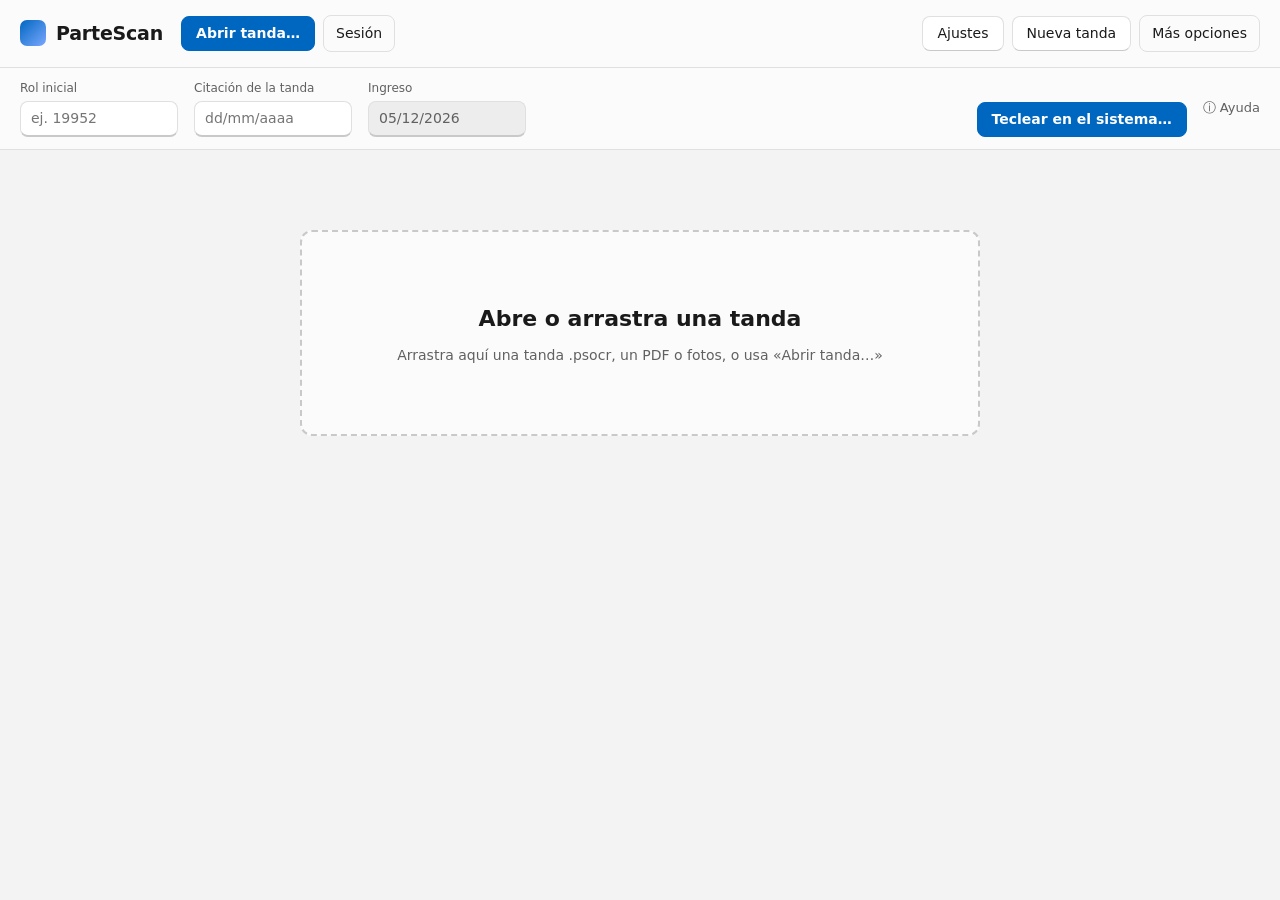
==== parte_scan/web/index.html @ 8e343483 "Prepara 5.1.15 con memoria de calles y Captura 1.1.5" ====
<!doctype html>
<html lang="es"><head><meta charset="utf-8"><meta name="viewport" content="width=device-width,initial-scale=1">
<title>ParteScan</title>
<link rel="icon" type="image/svg+xml" href="/brand/partescan.svg">
<link rel="alternate icon" href="/favicon.ico">
<style>
:root{color-scheme:light dark;--bg:#f3f3f3;--bg2:#eaeef5;--card:#fbfbfb;--card2:#fff;--ink:#1a1a1a;--mut:#616161;--line:#e0e0e0;--line2:#c9c9c9;--ac:#0067c0;--acx:#005aa8;--acon:#fff;--ok:#0f7b0f;--okb:#dff6dd;--ck:#9d5d00;--ckb:#fff4ce;--bl:#616161;--blb:#ededed;--done:#e7f5e8;--rj:#c42b1c;--rjb:#fde7e9;--sh:0 1px 2px rgba(0,0,0,.06),0 2px 8px rgba(0,0,0,.05);--r:8px;--f:"Segoe UI Variable Text","Segoe UI",system-ui,-apple-system,Roboto,Arial,sans-serif}
@media(prefers-color-scheme:dark){:root{--bg:#202020;--bg2:#1b2430;--card:#2b2b2b;--card2:#323232;--ink:#f3f3f3;--mut:#a8a8a8;--line:#3d3d3d;--line2:#555;--ac:#60cdff;--acx:#4cc2f5;--acon:#04293d;--ok:#6ccb5f;--okb:#1f3a1f;--ck:#fce100;--ckb:#433519;--blb:#383838;--done:#1d3322;--rj:#ff99a4;--rjb:#442726;--sh:0 1px 2px rgba(0,0,0,.4),0 2px 10px rgba(0,0,0,.3)}}
*{box-sizing:border-box}
body{margin:0;background:linear-gradient(180deg,var(--bg2) 0,var(--bg) 280px) fixed,var(--bg);color:var(--ink);font:14px/1.45 var(--f);-webkit-font-smoothing:antialiased}
header .grp{display:flex;gap:6px;align-items:center;padding-left:12px;border-left:1px solid var(--line)}header .grp button{padding:6px 10px;font-size:13px}header .note{white-space:nowrap}
@media(max-width:1500px){#juz{display:none}header{gap:8px!important}}
header{display:flex;gap:12px;align-items:center;flex-wrap:wrap;padding:10px 20px;background:color-mix(in srgb,var(--card) 82%,transparent);backdrop-filter:blur(18px) saturate(1.4);border-bottom:1px solid var(--line);position:sticky;top:0;z-index:5}
h1{font-size:18px;font-weight:600;letter-spacing:-.2px;margin:0 10px 0 0;display:flex;align-items:center;gap:10px}
h1::before{content:"";width:26px;height:26px;border-radius:7px;background:linear-gradient(135deg,var(--ac),#7aa7ff);box-shadow:inset 0 0 0 5px color-mix(in srgb,var(--acon) 0%,transparent);-webkit-mask:none}
button{font:inherit;border:1px solid var(--line);border-bottom-color:var(--line2);background:var(--card2);color:var(--ink);border-radius:var(--r);padding:6px 14px;min-height:32px;cursor:pointer;transition:background .12s,transform .05s,box-shadow .12s}
button:hover{background:color-mix(in srgb,var(--card2) 88%,var(--ink) 12%)}
button:active{transform:scale(.98)}
button:focus-visible,.val:focus-visible,.lote input:focus-visible,.chip:focus-visible{outline:2px solid var(--ac);outline-offset:2px}
button.p{background:var(--ac);color:var(--acon);border-color:var(--ac);font-weight:600}
button.p:hover{background:var(--acx);border-color:var(--acx)}
button:disabled{opacity:.5;cursor:default}
.lote{display:flex;gap:14px;flex-wrap:wrap;align-items:end;margin:14px 20px 4px;padding:14px 16px;background:var(--card);border:1px solid var(--line);border-radius:12px;box-shadow:var(--sh)}
.lote label{display:flex;flex-direction:column;font-size:12px;color:var(--mut);gap:4px}
.lote input,.val{font:inherit;font-size:15px;padding:6px 10px;border:1px solid var(--line);border-bottom:2px solid var(--line2);border-radius:var(--r);background:var(--card2);color:var(--ink);width:150px;transition:border-color .12s}
.lote input:focus,.val:focus{outline:none;border-bottom-color:var(--ac)}
.lote input[readonly]{background:var(--blb);color:var(--mut)}
#drop{margin:14px 20px;border:2px dashed var(--line2);border-radius:12px;padding:26px;text-align:center;color:var(--mut);background:color-mix(in srgb,var(--card) 60%,transparent);transition:.15s}
#drop.on{border-color:var(--ac);background:var(--okb);color:var(--ink)}
#tira{display:flex;gap:6px;flex-wrap:wrap;padding:0 20px 10px}
.chip{border:1px solid var(--line);border-radius:999px;padding:3px 12px;font-size:13px;cursor:pointer;background:var(--card2);transition:.12s}
.chip:hover{border-color:var(--line2);transform:translateY(-1px);box-shadow:var(--sh)}
.chip.v{background:var(--okb);color:var(--ok);border-color:transparent}.chip.a{background:var(--ckb);color:var(--ck);border-color:transparent}.chip.r{background:var(--rjb);color:var(--rj);border-color:transparent}
.leyenda{padding:0 20px 8px;font-size:12px;color:var(--mut)}
.chip.sel{border-color:var(--ac);outline:2px solid var(--ac);outline-offset:0}.chip.fin{background:var(--done);color:var(--ok)}
main{display:grid;grid-template-columns:minmax(300px,42%) 1fr;gap:16px;padding:0 20px 40px;align-items:start}
@media(max-width:900px){main{grid-template-columns:1fr}}
#imgbox{position:sticky;top:64px;background:var(--card);border:1px solid var(--line);border-radius:12px;padding:10px;max-height:calc(100vh - 80px);overflow:auto;box-shadow:var(--sh)}
#imgbox img{width:100%;display:block;border-radius:6px;cursor:zoom-in}#imgbox img.z{width:170%;cursor:zoom-out}
.sec{background:var(--card);border:1px solid var(--line);border-radius:12px;padding:12px 14px;margin-bottom:14px;box-shadow:var(--sh)}
.sec h3{margin:0 0 8px;font-size:15px;font-weight:600}
.row{display:grid;grid-template-columns:150px 1fr auto;gap:10px;align-items:start;padding:7px 6px;border-radius:var(--r);transition:background .12s}
.row.act{background:var(--ckb)}.row.done{background:var(--done)}
.lab{font-size:13px;color:var(--mut);padding-top:8px}
.val{width:100%}
select.val{padding:6px 8px}
.selector-revision{margin-top:8px}
.row.big .val{font-size:20px;font-weight:600}
.meta{display:flex;gap:6px;flex-wrap:wrap;margin-top:4px;font-size:12px;align-items:center}
.tag{border-radius:999px;padding:1px 9px;font-size:12px;font-weight:600}.t-ok{background:var(--okb);color:var(--ok)}.t-check{background:var(--ckb);color:var(--ck)}.t-blank{background:var(--blb);color:var(--bl)}
.note{color:var(--mut)}
.avisos{background:var(--ckb);color:var(--ck);border-radius:var(--r);padding:10px 14px;margin-bottom:14px;font-size:14px;border-left:4px solid var(--ck)}
.nav{display:flex;gap:8px;flex-wrap:wrap;margin:6px 0 14px}
#toast{position:fixed;bottom:22px;left:50%;transform:translateX(-50%);background:#202020;color:#fff;padding:9px 18px;border-radius:999px;opacity:0;transition:.2s;pointer-events:none;box-shadow:0 6px 24px rgba(0,0,0,.35)}#toast.show{opacity:.95}
small{color:var(--mut)}
.tabs{display:flex;gap:4px;margin-bottom:8px;padding:3px;background:var(--blb);border-radius:10px;width:max-content}.tabs button{border:0;background:transparent;min-height:28px}.tabs button.on{background:var(--card2);color:var(--ink);box-shadow:var(--sh);font-weight:600}
#hoja{margin:14px 20px 40px;background:var(--card);border:1px solid var(--line);border-radius:12px;padding:14px;box-shadow:var(--sh);overflow:auto}
#hoja table{border-collapse:collapse;width:100%;font-size:14px}#hoja th,#hoja td{border:1px solid var(--line);padding:6px 9px;text-align:left}
#hoja th{background:var(--blb)}
dialog{border:1px solid var(--line);border-radius:14px;background:var(--card);color:var(--ink);box-shadow:0 20px 60px rgba(0,0,0,.35);width:min(900px,95vw);max-height:92vh;padding:0}
dialog::backdrop{background:rgba(0,0,0,.45);backdrop-filter:blur(2px)}
.dh{display:flex;align-items:center;justify-content:space-between;padding:14px 20px;border-bottom:1px solid var(--line)}.dh h2{margin:0;font-size:17px}
.db{padding:6px 20px 12px;overflow:auto;max-height:calc(92vh - 130px)}.df{display:flex;gap:8px;justify-content:flex-end;padding:12px 20px;border-top:1px solid var(--line)}
.db h3{margin:18px 0 6px;font-size:15px}.db .g{display:grid;grid-template-columns:repeat(auto-fill,minmax(230px,1fr));gap:10px}
.db label{display:flex;flex-direction:column;font-size:12px;color:var(--mut);gap:3px}.db .val,.db select{width:100%}
.db table{border-collapse:collapse;width:100%;font-size:13px}.db td,.db th{border-bottom:1px solid var(--line);padding:5px 6px;text-align:left;vertical-align:middle}
.rowa{display:flex;gap:8px;margin-bottom:6px}.rowa .val{width:auto}
@media print{header,.lote,#drop,#tira,main,#toast,#btnCerrarHoja,#btnImprHoja{display:none!important}#hoja{border:0;margin:0;box-shadow:none}}
#listaImpresion{display:none}
@media print{
  body>*:not(#listaImpresion){display:none!important}
  dialog::backdrop{display:none}
  body{display:block!important;height:auto!important;overflow:visible!important;background:white;color:black}
  #listaImpresion{display:block;font:9pt Arial,sans-serif}
  #listaImpresion table{width:100%;border-collapse:collapse}
  #listaImpresion th,#listaImpresion td{border-bottom:1px solid #ccc;padding:3px 5px;text-align:left;vertical-align:top}
  #listaImpresion tr{break-inside:avoid}
}
/* Las acciones de revisión permanecen accesibles al bajar por el formulario. */
:root{--cabecera:64px;--revision:64px}
header{gap:10px;padding:12px 20px;background:var(--card);backdrop-filter:none}
header h1{flex-shrink:0}
header #juz{max-width:210px;font-size:12px;line-height:1.3}
header #estado{margin-right:auto;font-size:12px}
header button{white-space:nowrap}
.menu{position:relative}
.menu summary{cursor:pointer;padding:7px 12px;border:1px solid var(--line);border-radius:var(--r);list-style:none;white-space:nowrap}
.menu summary::-webkit-details-marker{display:none}
.menu-panel{position:absolute;right:0;top:calc(100% + 8px);min-width:180px;padding:8px;background:var(--card);border:1px solid var(--line);border-radius:10px;box-shadow:var(--sh)}
.menu-panel button{width:100%;text-align:left}
.lote small{flex-basis:100%;max-width:none!important}
#revision{position:sticky;top:var(--cabecera);z-index:4;display:flex;align-items:center;gap:16px;padding:12px 20px;background:var(--card);border-top:1px solid var(--line);border-bottom:1px solid var(--line);margin:0 0 16px;box-shadow:0 3px 8px rgba(0,0,0,.04)}
#revision[hidden]{display:none}
#revision .tabs{margin:0;flex-shrink:0}
#tira{padding:3px;flex:1;min-width:0;flex-wrap:nowrap;overflow-x:auto;scrollbar-width:thin}
#tira .chip{flex-shrink:0;white-space:nowrap;padding:6px 12px}
#imgbox{top:calc(var(--cabecera) + var(--revision) + 12px);max-height:calc(100vh - var(--cabecera) - var(--revision) - 24px)}
@media(max-width:900px){
  #revision{gap:8px;padding:8px 12px}
  header{padding:10px 12px}
  header .grp{border:0;padding:0}
  #imgbox{position:relative;top:auto;max-height:55vh}
}
@media print{#revision{display:none!important}}
/* Espacio de revisión con paneles independientes. */
:root{--workspace-top:184px}
body{background:var(--bg);font-family:"Segoe UI",system-ui,sans-serif}
header{height:68px;flex-wrap:nowrap;z-index:10}
header h1{font-size:19px}
header #juz{font-size:12px;max-width:230px}
.menu-panel{z-index:12;display:flex;flex-direction:column;gap:4px}
.menu-panel button{border:0;background:transparent}
.menu:not([open]) .menu-panel{display:none}
.lote{margin:0;padding:12px 20px;border-radius:0;border-width:0 0 1px;box-shadow:none;gap:16px;align-items:end}
.lote input{width:158px;font-size:14px}
.lote #btnTec{margin-left:auto}
.ayuda{position:relative;align-self:center;color:var(--mut);font-size:13px}
.ayuda summary{cursor:pointer;list-style:none}
.ayuda p{position:absolute;right:0;width:280px;padding:14px;background:var(--card);border:1px solid var(--line);border-radius:8px;box-shadow:var(--sh);z-index:11}
#drop{margin:80px auto;max-width:680px;padding:65px 40px;line-height:2;background:var(--card)}
#drop strong{font-size:22px;font-weight:600;color:var(--ink)}
#drop[hidden],#main[hidden],#img[hidden],#leyenda[hidden]{display:none}
.leyenda{font-size:11px;padding:8px 20px;background:var(--card)}
main{display:grid;grid-template-columns:190px minmax(280px,.95fr) minmax(430px,1.2fr);gap:16px;padding:16px;height:calc(100vh - var(--workspace-top));min-height:360px;align-items:stretch}
#revision{display:flex;flex-direction:column;position:static;padding:12px 8px;margin:0;box-shadow:none;border:1px solid var(--line);border-radius:8px;min-height:0;gap:8px}
#revision h2{font-size:14px;font-weight:600;margin:0;padding:4px 8px}
#tira{flex:1;display:flex;flex-direction:column;gap:6px;overflow:auto;padding:4px;min-height:0}
#tira .chip{border-radius:6px;white-space:normal;padding:10px;font-size:12px;text-align:left;display:block}
#documento{display:flex;flex-direction:column;background:var(--card);border:1px solid var(--line);border-radius:8px;min-height:0;min-width:0;overflow:hidden}
#visorBar{display:flex;align-items:center;justify-content:space-between;gap:8px;padding:8px;border-bottom:1px solid var(--line);flex-wrap:wrap}
.tabs{margin:0}
.visorAcciones{display:flex;gap:4px}
.visorAcciones button{padding:5px 8px;font-size:12px}
#imgbox{position:static;flex:1;border:0;border-radius:0;box-shadow:none;max-height:none;min-height:0;padding:16px;overflow:auto;background:var(--bg2)}
#imgbox img{transform-origin:center center;border-radius:2px;box-shadow:var(--sh)}
#form{min-width:0;overflow:auto;padding:0 8px 20px 0}
.sec{border-radius:8px;box-shadow:none;padding:14px}
.row{grid-template-columns:125px minmax(0,1fr) auto;gap:8px}
.row button{font-size:12px;padding:5px 8px}
.lab{font-size:12px}
.val{font-size:14px}
#toast{z-index:30}
@media(max-width:1200px){
 header #juz{display:none}
 main{grid-template-columns:150px minmax(240px,.85fr) minmax(370px,1.2fr);gap:10px;padding:10px}
 .row{grid-template-columns:105px minmax(0,1fr) auto}
}
@media(max-width:1000px){
 header{height:auto;flex-wrap:wrap}
 main{height:auto;grid-template-columns:140px minmax(0,1fr)}
 #documento{height:60vh}
 #form{grid-column:2;overflow:visible}
 #revision{grid-row:1 / span 2;max-height:80vh;position:sticky;top:var(--cabecera)}
 .lote{flex-wrap:wrap}
}

#tira{align-items:stretch;width:100%}#tira .chip{box-sizing:border-box;width:100%}
#compacto,#tecleoCompacto{display:none}
@media screen and (max-width:1000px){
 header{position:static}
 main{display:flex;flex-direction:column;padding-bottom:72px}
 main[hidden]{display:none}
 #compacto{display:grid;gap:8px;background:var(--card);padding:12px;border:1px solid var(--line);border-radius:8px;position:sticky;top:0;z-index:6}
 #compacto .val{width:100%;min-width:0}
 #compacto .controles{display:flex;gap:6px;flex-wrap:wrap}
 #compacto [aria-pressed="true"]{border-color:var(--ac);color:var(--ac)}
 #revision{display:none;position:static;max-height:45vh}
 main.ver-tanda #revision:not([hidden]){display:flex}
 main:not(.ver-documento) #documento,main.ver-documento #form{display:none}
 #documento{height:65vh}
 #visorBar .tabs,#form #ant,#form #sig,.lote #btnTec{display:none}
 #form{padding:0}
 #form .row{grid-template-columns:minmax(0,1fr) auto}
 #form .row>.lab{grid-column:1/-1}
 #tecleoCompacto{display:block;position:fixed;bottom:0;left:0;right:0;z-index:10;padding:8px 12px;background:var(--card);border-top:1px solid var(--line)}
 #tecleoCompacto button{width:100%}
}
.acciones-tanda{display:flex;flex-wrap:wrap;gap:8px;align-items:center}.acciones-tanda .val{flex:1 1 240px;min-width:160px}.acciones-tanda button{min-height:36px}
</style><link rel="stylesheet" href="/fluent.css"></head><body>
<section id="listaImpresion"></section>
<header><h1>ParteScan</h1><span id="juz" class="note" style="margin-left:-4px"></span>
<button id="btnActualizar" hidden>Actualizar ParteScan</button>
<button class="p" id="btnAbrir">Abrir tanda…</button>

<input type="file" id="file" multiple accept=".psocr,.zip,.pdf,.png,.jpg,.jpeg,.bmp,.tif,.tiff" hidden>
<details class="menu"><summary>Sesión</summary><div class="menu-panel"><button id="btnGuardaSes" title="Guarda el lote con tus correcciones y las imágenes, para seguir después sin leer de nuevo los PDF">Guardar sesión</button>
<button id="btnAbreSes" title="Abre un lote guardado antes (.partescan) con todas tus correcciones">Abrir sesión…</button>
<button id="btnContinua" hidden></button></div></details>
<input type="file" id="fileSes" accept=".partescan" hidden>
<span id="estado" class="note"></span>
<button id="btnJuz" title="Listas de infracciones y oficinas, actuarias y datos de tu juzgado">Ajustes</button><button id="btnNueva" title="Borra el lote de la pantalla y deja el programa en blanco para una tanda nueva (no cierra el programa)">Nueva tanda</button><details class="menu"><summary>Más opciones</summary><div class="menu-panel"><button id="btnTecleo">Exportar para tecleo (.json)</button><button id="btnSalir">Cerrar programa</button></div></details></header>
<datalist id="dlInf"></datalist>

<div class="lote">
 <label>Rol inicial<input id="rol" inputmode="numeric" placeholder="ej. 19952"></label>
 <label>Citación de la tanda<input id="cit" placeholder="dd/mm/aaaa"></label>
 <label>Ingreso<input id="hoy" readonly></label>
<button class="p" id="btnTec" title="Teclea los partes en el sistema del Juzgado desde esta misma ventana: si un dato está mal, lo corriges y sigues">Teclear en el sistema…</button>

 <details class="ayuda"><summary aria-label="Ayuda sobre la tanda">ⓘ Ayuda</summary><p>El rol inicial permite prever la asignación. Revisa los datos antes de pulsar «Teclear en el sistema».</p></details>
</div>
<div id="drop"><strong>Abre o arrastra una tanda</strong><br>Arrastra aquí una tanda .psocr, un PDF o fotos, o usa «Abrir tanda…»</div>
<div class="leyenda" id="leyenda" hidden>Atajo: <b>F2</b> copia el siguiente campo. · Colores de cada parte: <b style="color:var(--ok)">verde</b> = todos los datos completos · <b style="color:var(--ck)">amarillo</b> = 1 o 2 campos por revisar · <b style="color:var(--rj)">rojo</b> = 3 o más, revisar con cuidado. Al corregir un campo, se actualiza.</div>
<main id="main" hidden>
  <section id="compacto" aria-label="Navegación compacta">
    <strong id="parteCompacto" aria-live="polite"></strong>
    <div class="controles"><button id="antCompacto">← Anterior</button><button id="sigCompacto">Siguiente →</button><button id="opcionesCompacto" aria-expanded="false" aria-controls="revision">Opciones de tanda</button></div>
    <select id="tandaCompacto" class="val" aria-label="Elegir parte de la tanda"></select>
    <div class="controles" role="group" aria-label="Vista del parte"><button id="datosCompacto" aria-pressed="true">Datos</button><button id="parteFotoCompacto" aria-pressed="false">Parte</button><button id="certFotoCompacto" aria-pressed="false">Certificado</button></div>
  </section>
  <aside id="revision" hidden><h2>Tanda de partes</h2><button id="deshacerTanda" disabled>Deshacer cambio</button>
    <label for="filtroPendientes">Revisar por campo</label>
    <select id="filtroPendientes" class="val"><option value="">Toda la tanda</option></select>
    <button id="siguientePendiente" hidden>Siguiente pendiente</button>
    <button id="resumenCorrecciones">Correcciones locales</button>
    <div id="tira" aria-label="Partes de la tanda"></div>
  </aside>
  <dialog id="dlgCorrecciones"><div class="dh"><h2>Correcciones locales</h2><form method="dialog"><button>Cerrar</button></form></div><div class="db" id="listaCorrecciones"></div></dialog>
  <dialog id="dlgInfracciones"><div class="dh"><h2>Revisar descripción e infracciones</h2><form method="dialog"><button>Cerrar</button></form></div><div class="db" id="lecturaInfracciones"></div></dialog>
  <section id="documento">
    <div id="visorBar">
      <div class="tabs" aria-label="Documento visible"><button id="tabP" class="on">Parte</button><button id="tabC">Certificado</button></div>
      <div class="visorAcciones">
        <button id="girar" title="Girar 90 grados">Girar ↻</button>
        <button id="zoomMenos" aria-label="Reducir zoom">−</button>
        <button id="zoomMas" aria-label="Aumentar zoom">+</button>
        <button id="ajustar">Ajustar</button>
      </div>
    </div>
    <div id="imgbox"><img id="img" alt="Documento escaneado" hidden></div>
  </section>
  <section id="form" aria-label="Datos del parte"></section>
  <div id="tecleoCompacto"><button id="btnTecCompacto" class="p">Teclear en Juzgado</button></div>
</main>
<dialog id="dlgJuz"><div class="dh"><h2>Ajustes de ParteScan</h2><button id="dClose">Cerrar</button></div><div class="db" id="dBody"></div><div class="df"><button id="dGuardar" class="p">Guardar cambios</button></div></dialog>
<dialog id="dlgTec" style="width:min(1150px,96vw)"><div class="dh"><h2>Teclear en el sistema del Juzgado</h2><button id="tCerrar">Cerrar</button></div>
<div class="db"><div id="tAviso" class="avisos" hidden></div><div id="tNoDisp" class="avisos" hidden></div>
<small>Abre en el sistema la pantalla de ingreso («Procesos…»), deja el cursor en Rol y pulsa «Teclear pendientes»; después haz clic en la ventana del sistema. ESC detiene. Si un dato está mal, pulsa «Corregir», arréglalo y vuelve aquí: lo ya ingresado no se pierde. Si comprobaste que un parte ya se guardó, pulsa «Confirmar ingreso»; «Volver a pendiente» permite ingresarlo nuevamente. Estas acciones se habilitan al terminar o detener el tecleo.</small>
<div class="rowa" style="align-items:center;flex-wrap:wrap;margin:10px 0">
<label style="flex-direction:row;align-items:center;gap:6px">Actuario <select id="tAct" class="val" style="width:auto"><option value="">Automático (según el Rol)</option></select></label>
<label style="flex-direction:row;align-items:center;gap:6px"><input type="checkbox" id="tAuto" style="width:auto"> Aceptar automáticamente y continuar con todas las causas</label>
<button class="p" id="tIniciar">Teclear pendientes</button><button id="tDetener">Detener</button><button id="tImprimir">Imprimir ingresos</button><span id="tResumen" class="note"></span></div>
<div style="overflow:auto"><table id="tTabla"></table></div>
<h3>Registro</h3><pre id="tLog" style="max-height:200px;overflow:auto;background:var(--blb);border-radius:8px;padding:8px;font-size:12px;white-space:pre-wrap"></pre></div></dialog>
<div id="toast"></div>
<dialog id="dlgActualizar"><div class="db"><p id="estadoActualizar"></p></div><div class="df">
<button id="actualizarCompleta" hidden>Usar instalador completo</button>
<button id="cerrarActualizar" hidden>Cerrar</button>
</div></dialog>
<script>
const $=id=>document.getElementById(id);
const medirBarras=()=>{
  const root=document.documentElement;
  root.style.setProperty('--cabecera',document.querySelector('header').getBoundingClientRect().height+'px');
  const top=document.querySelector('header').getBoundingClientRect().height+document.querySelector('.lote').getBoundingClientRect().height+($('leyenda').hidden?0:$('leyenda').getBoundingClientRect().height);
  root.style.setProperty('--workspace-top',(top+1)+'px');
  root.style.setProperty('--revision',$('revision').hidden?'0px':$('revision').getBoundingClientRect().height+'px');
};
const observadorBarras=new ResizeObserver(medirBarras);
observadorBarras.observe(document.querySelector('header'));
observadorBarras.observe(document.querySelector('.lote'));
observadorBarras.observe($('leyenda'));
observadorBarras.observe($('revision'));
let ACT={}, PERFIL=null, OFICINAS_SIS=[], INFR=[];
const esc=s=>String(s==null?'':s).replace(/&/g,'&amp;').replace(/</g,'&lt;').replace(/>/g,'&gt;').replace(/"/g,'&quot;');
async function cargarPerfil(){
  try{PERFIL=await (await fetch('/api/perfil')).json()}catch(e){return}
  ACT={}; for(let d=0;d<10;d++){const n=PERFIL.rol_actuario[String(d)]; ACT[d]=n?[n.charAt(0)+n.slice(1).toLowerCase(),PERFIL.actuarios[n]]:null}
  OFICINAS_SIS=PERFIL.oficinas;
  try{INFR=await (await fetch('/api/infracciones')).json(); if($('dlInf')) $('dlInf').innerHTML=INFR.map(z=>'<option value="'+esc(z[0]+' · '+z[1])+'">').join('')}catch(e){}
  $('juz').textContent=PERFIL.juzgado;
  if(P.length&&!$('main').hidden){pintarTira();mostrar()}
}
const TIPOS_VEHICULO=[["1", "AMBULANCIA"], ["2", "AUTOMOVIL"], ["3", "CAMIONETA"], ["4", "CARRO ARRASTRE"], ["5", "PULLMAN"], ["6", "CASA RODANTE"], ["7", "FURGON"], ["8", "JEEP"], ["9", "ST. WAGON ESCOLAR"], ["10", "MOTO"], ["11", "MOTOCICLETA"], ["12", "MOTOR HOME"], ["13", "STATION WAGON"], ["14", "TAXI TURISMO"], ["15", "MICROBUS"], ["16", "BUS"], ["17", "BUS PARTICULAR"], ["18", "MINIBUS"], ["19", "MINI BUS ESCOLAR"], ["20", "CUADRIMOTO"], ["21", "TAXI BASICO"], ["22", "TAXIBUS"], ["23", "BUS RURAL"], ["24", "TAXIBUS PATICULAR"], ["25", "CAMION FRIGORIFICO"], ["26", "BICIMOTO"], ["27", "FURGON ESCOLAR"], ["28", "CAMION"], ["29", "CARGADOR FRONTAL"], ["30", "REMOLQUE AGRICOLA"], ["31", "MAQUINA"], ["32", "FURGONETA"], ["33", "MOTONETA"], ["34", "MOTONIVELADORA"], ["35", "TAXI COLECTIVO"], ["36", "REMOLQUE"], ["37", "GRUA-HORQUILLA"], ["38", "VEHICULO DE PRUEBA"], ["39", "RETROEXCAVADORA"], ["40", "SEMIRREMOLQUE"], ["41", "TRACTOCAMION"], ["42", "TRACTOR"], ["43", "CICLOMOTOR"], ["44", "RODILLO"], ["45", "MINIBUS PARTICULAR"], ["46", "CARRO BOMBA"], ["47", "TAXI INTERNAC."], ["48", "MINI BUS TURISMO"], ["49", "TAXI EJECUTIVO"], ["50", "STATION WAGON TURISMO"], ["51", "ACOPLADO"], ["52", "GRUA"], ["53", "BULLDOZER"], ["54", "COUPÉ"], ["56", "TODO TERRENO"], ["57", "MAQ.-AGRICOLA"], ["58", "CAMION GRUA"], ["59", "BUS ESCOLAR"], ["60", "CUATRIMOTO"], ["61", "SEDÁN"], ["62", "HATCHBACK"], ["63", "SUV"], ["64", "VAN"], ["65", "COMERCIAL"], ["66", "CABRIOLET"], ["67", "MOTOS"], ["68", "TRICICLO RAPIDOS"], ["69", "TRICICLOS LENTOS"], ["70", "FURGÓN"]];
document.querySelectorAll('.menu-panel button').forEach(button=>{
  button.addEventListener('click',()=>button.closest('details').removeAttribute('open'));
});
const LAB={ok:"Listo",check:"Revisar",blank:"Vacío"};
let P=[],sel=0,activeKey=null,citTocada=false,subiendo=0,vista='p';
const hoy=()=>{const d=new Date();return String(d.getDate()).padStart(2,'0')+'/'+String(d.getMonth()+1).padStart(2,'0')+'/'+d.getFullYear()};
$('hoy').value=hoy();
try{$('rol').value=localStorage.getItem('rol')||'';}catch(e){}
function toast(m){const t=$('toast');t.textContent=m;t.classList.add('show');setTimeout(()=>t.classList.remove('show'),1200)}
function copiar(t){ if(navigator.clipboard&&window.isSecureContext){navigator.clipboard.writeText(t).catch(()=>fb(t));}else fb(t);
 function fb(t){const a=document.createElement('textarea');a.value=t;document.body.appendChild(a);a.select();try{document.execCommand('copy')}catch(e){}a.remove()}}

/* ---------- subida y lectura ---------- */
async function subir(files){
  for(const f of files){
    subiendo++; actualizarEstado();
    try{
      const respuesta=await fetch('/api/subir?nombre='+encodeURIComponent(f.name),{method:'POST',body:f});
      if(!respuesta.ok) throw new Error((await respuesta.json()).error);
    }catch(e){alert('No pude enviar '+f.name+'. '+e.message)}
    subiendo--;
  }
}
$('btnAbrir').onclick=()=>$('file').click();
$('file').onchange=e=>{subir([...e.target.files]);e.target.value=''};
const drop=$('drop');
['dragover','dragenter'].forEach(ev=>document.addEventListener(ev,e=>{e.preventDefault();drop.classList.add('on')}));
['dragleave','drop'].forEach(ev=>document.addEventListener(ev,e=>{e.preventDefault();drop.classList.remove('on')}));
document.addEventListener('drop',e=>{subir([...e.dataTransfer.files])});
$('btnNueva').onclick=async()=>{
  if(!P.length){toast('Ya está en blanco');return}
  if(pend+subiendo>0){alert('Espera a que termine de leer los archivos.');return}
  const faltan=P.filter(p=>!p.fin).length;
  const msg=faltan?('Quedan '+faltan+' parte(s) sin marcar como ingresados.\n\nSi limpias, el lote se borra de la pantalla (la última sesión guardada sigue disponible en «Continuar anterior»).\n\n¿Limpiar de todos modos?')
                  :'Terminaste todos los partes. ¿Limpiar la pantalla para una tanda nueva?';
  if(!confirm(msg)) return;
  const r=await fetch('/api/limpiar',{method:'POST',body:'x'}); const j=await r.json().catch(()=>({}));
  if(!r.ok){alert(j.error||'No pude limpiar.');return}
  historialTanda=[];P=[];sel=0;activeKey=null;citTocada=false;vista='p';ultimoAuto='';
  $('cit').value='';$('rol').value='';try{localStorage.removeItem('rol')}catch(e){}
  tNlog=0; if($('tLog')) $('tLog').textContent='';
  pintarTira();mostrar();actualizarEstado();window.scrollTo(0,0);toast('Listo: pantalla en blanco');
  try{ const u=await (await fetch('/api/sesion/ultima')).json();       
    if(u.existe&&u.partes){ $('btnContinua').textContent='↺ Continuar anterior ('+u.partes+')'; $('btnContinua').hidden=false } }catch(e){}
};
$('btnSalir').onclick=async()=>{ if(confirm('¿Cerrar el programa? Se perderá la lectura de este lote.')){ try{await fetch('/api/salir',{method:'POST'})}catch(e){} document.body.innerHTML='<p style="padding:30px">Programa cerrado. Ya puedes cerrar esta pestaña.</p>'; } };

let pend=0,err='',editandoTanda=false,revisionTanda=0;
let historialTanda=[];
async function sondear(){
  if(editandoTanda) return;
  const revision=revisionTanda;
  try{
    const r=await (await fetch('/api/estado')).json();
    if(editandoTanda||revision!==revisionTanda) return;
    pend=r.pendientes; err=r.error;
    let cambio=false;
    P.forEach((q,i)=>{const n=r.partes[i]; if(n&&n.img_cert!==q.img_cert){
      ['img_cert','cert','cert_avisos','placa','marca','tipo_vehiculo'].forEach(k=>{q[k]=n[k]}); cambio=true; }});
    if(cambio&&P.length&&!$('main').hidden) mostrar();
    if(r.partes.length!==P.length){
      const nuevos=r.partes.slice(P.length).map(p=>Object.assign({ed:{},done:{},ok:{},fin:false},p));
      nuevos.forEach((p,i)=>{ if(p.origen==='carab'&&p.n_parte_carab){ p.inf_idx0=P.concat(nuevos.slice(0,i)).filter(q=>q.origen==='carab'&&q.n_parte_carab===p.n_parte_carab).length } });
      const vacio=P.length===0; P=P.concat(nuevos);
      if(!citTocada) $('cit').value=consenso();
      if(vacio){sel=0;activeKey=null;}
      pintarTira(); if(vacio||!$('main').hidden) mostrar();
    }
  }catch(e){}
  actualizarEstado();
}
setInterval(sondear,900);
function actualizarEstado(){
  if(P.length) $('btnContinua').hidden=true;
  const n=pend+subiendo;
  $('estado').textContent=(n?('Leyendo… '+n+' archivo(s) pendiente(s). '):'')+(P.length?(P.length+' partes leídos. '):'')+(err?('⚠ '+err):'');
}
function consenso(){
  const c={};P.forEach(p=>{if(p.fecha_citacion)c[p.fecha_citacion]=(c[p.fecha_citacion]||0)+1});
  return Object.keys(c).sort((a,b)=>c[b]-c[a])[0]||'';
}
$('cit').oninput=()=>{citTocada=true;mostrar()};
$('rol').oninput=()=>{try{localStorage.setItem('rol',$('rol').value)}catch(e){};pintarTira();mostrar()};

/* ---------- campos ---------- */
function folioBase(p){const L=p.infractores||[];return (L.length>1&&L[infIdx(p)]&&L[infIdx(p)].boleta)||p.folio||''}
function bakeEdits(p){
  p.items=p.items||[];
  const ks=Object.keys(p.ed||{}).filter(k=>/^Infracción \d+ · código$/.test(k));
  if(!p.items.length&&ks.length) p.items.push({x:{abrev:'',t:''},cod:'',estado:'check',nota:''});
  p.items.forEach((x,i)=>{const k='Infracción '+(i+1)+' · código'; if(k in p.ed){x.cod=p.ed[k]; x.estado='ok'}});
  Object.keys(p.ed||{}).filter(k=>k.startsWith('Infracción ')).forEach(k=>delete p.ed[k]);
  Object.keys(p.done||{}).filter(k=>k.startsWith('Infracción ')).forEach(k=>delete p.done[k]);
}
function refrescarConScroll(){const y=window.scrollY; pintarTira(); mostrar(); window.scrollTo(0,y)}
function buscarInfr(v){
  v=(v||'').trim(); if(!v) return null;
  const code=v.split(' · ')[0].trim();
  return INFR.find(z=>String(z[0])===code)||INFR.find(z=>(z[0]+' · '+z[1])===v)||INFR.find(z=>String(z[1]).toLowerCase()===v.toLowerCase())||null;
}
function sincronizarDescripcion(p){
  if('Descripción de la causa' in (p.ed||{})) return;
  const nombres=infrVigentes(p).map(codigo=>buscarInfr(codigo)?.[1]);
  if(nombres.every(Boolean)){
    p.causa=nombres.join(' / ');
    p.causa_literal=false;
  }
}
function barraInfracciones(p){
  p.items=p.items||[];
  const d=document.createElement('div'); d.className='row'; d.style.display='block';
  let h='<div class="lab" style="margin-bottom:6px">Agregar o quitar infracciones</div>';
  p.items.forEach((x,i)=>{ h+='<div style="display:flex;gap:8px;align-items:center;margin:4px 0"><span class="note" style="flex:1">'+(i+1)+' · '+esc(V(p,'Infracción '+(i+1)+' · código'))+' '+esc(buscarInfr(V(p,'Infracción '+(i+1)+' · código'))?.[1]||(x.x&&x.x.t)||x.nota||'')+'</span><button type="button" data-q="'+i+'">Quitar</button></div>'});
  h+='<div style="display:flex;gap:8px;margin-top:8px"><input class="val" list="dlInf" id="infNueva" style="flex:1;width:auto" placeholder="Busca por código o por palabra (ej. 19 o amarilla)"><button class="p" type="button" id="infAgrega">+ Agregar infracción</button></div>';
  d.innerHTML=h;
  const agregar=()=>{
    const hit=buscarInfr(d.querySelector('#infNueva').value);
    if(!hit){toast('Elige una infracción de la lista');return}
    if(p.items.some((x,i)=>String(V(p,'Infracción '+(i+1)+' · código'))===String(hit[0]))){toast('Esa infracción ya está en el parte');return}
    bakeEdits(p);
    if(p.items.length===1&&!String(p.items[0].cod||'').trim()) p.items.pop();
    p.items.push({x:{abrev:String(hit[0]),t:hit[1]},cod:String(hit[0]),estado:'ok',nota:hit[1],manual:true});
    sincronizarDescripcion(p);
    refrescarConScroll();
  };
  d.querySelectorAll('button[data-q]').forEach(b=>b.onclick=()=>{ bakeEdits(p); p.items.splice(+b.dataset.q,1); sincronizarDescripcion(p); refrescarConScroll() });
  d.querySelector('#infAgrega').onclick=agregar;
  d.querySelector('#infNueva').addEventListener('keydown',e=>{ if(e.key==='Enter'){ e.preventDefault(); agregar(); } });
  return d;
}
function infrVigentes(p){
  p.items=p.items||[];
  const n=Math.max(p.items.length,1);
  return Array.from({length:n},(_,i)=>V(p,'Infracción '+(i+1)+' · código')).filter(Boolean);
}
function folioReal(p){const e=p.ed&&p.ed['N° de boleta (folio)'];return String(e!==undefined?e:folioBase(p)).replace(/\D/g,'')}
function infIdx(p){const e=p.ed&&p.ed['Infractor de esta copia (1, 2)'];const n=(e!==undefined&&e!=='')?(+e-1):(p.inf_idx0||0);const L=(p.infractores||[]).length;return L?Math.min(Math.max(n,0),L-1):0}
function rolPrevisto(p){
  const rol0 = +($('rol').value.replace(/\D/g,'')) || 0;
  if(!rol0) return 0;
  return rol0 + P.indexOf(p);
}
function campos(p){
  const rp=rolPrevisto(p), rol=rp?String(rp):'', lote=$('cit').value.trim();
  const a=rol?ACT[+rol.slice(-1)]:null;
  const gc=(k,v,st,n,extra)=>Object.assign({k,v,st,n:n||''},extra||{});
  const folioAv=p.avisos.some(x=>/N° de parte|folio/i.test(x)), folioDup=!!folioBase(p)&&P.some(q=>q!==p&&folioBase(q)===folioBase(p));
  const S=[], carab=p.origen==='carab', mtt=p.origen==='mtt', cit=p.fecha_citacion?p.fecha_citacion:lote;
  S.push({t:'1 · Datos de la causa',f:[
    carab?gc('Oficina emisora',p.oficina||(PERFIL?PERFIL.oficina_carabineros:''),p.oficina_reconocida?'ok':'check','Elige la unidad en la lista.')
         :(mtt?gc('Oficina emisora','Ministerio De Transportes','ok','El cargador ya la pone.')
         :gc('Oficina emisora',p.oficina||'',p.oficina?'ok':'check','Parte municipal.')),
    gc('Fecha de ingreso',hoy(),'ok','Día en que ingresas el parte.'),
    ...((carab||mtt)?[gc(carab?'N° de parte (Carabineros)':'N° de denuncia (MTT)',p.n_parte_carab||'',p.n_parte_carab?'ok':'check',
      carab&&!p.n_parte_carab?'Verifica el número de parte en el original e ingrésalo antes de teclear.':'')]:[]),
    ...((!carab&&!mtt)?[gc('N° de parte',p.folio,p.folio?'ok':'check','')]:[]),
    gc('N° de boleta (folio)',folioBase(p),folioBase(p)&&!folioAv&&!folioDup?'ok':'check','Número que va en el archivo.',{big:1}),
    gc('Fecha del parte',p.fecha_parte,p.fecha_parte?'ok':'check',''),
    gc('Descripción de la causa',p.causa,p.causa?'ok':'check',''),
    gc('Actuario (código)',a?a[1]:'',a?'ok':'check',''),
    p.fecha_citacion?gc('Fecha de citación',p.fecha_citacion,'ok',''):gc('Fecha de citación',lote,lote?'check':'check',''),
    gc('Hora de citación','','blank',''),
    gc('Lugar',p.lugar,p.lugar?'ok':'check',''),
    gc('Hora de la infracción',p.hora_infraccion,p.hora_infraccion?'ok':'check','')
  ]});
  const sinVeh=p.tiene_vehiculo===false||p.parte_escrito;
  const placa=(p.placa||'').toUpperCase().replace(/[\s.\-]/g,'');
  const vocal=/^[A-Z]{4}\d{2}$/.test(placa)?placa.slice(0,4).match(/[AEIOU]/)?.[0]:'';
  const avisoPlaca=(p.cert_avisos||[]).find(a=>/^(Revisa la patente:|La placa del parte \()/.test(a));
  const notaPlaca=vocal
    ?`La serie de cuatro letras y dos dígitos no usa vocales. Se leyó ${vocal}.${vocal==='E'?' Comprueba si en la imagen dice F.':' Comprueba la imagen.'}`
    :'';
  S.push({t:'2 · Denunciados: la placa',sub:sinVeh?'Parte sin vehículo.':'',f:[
    sinVeh?gc('Placa','','blank','Sin vehículo.',{big:1}):gc('Placa',p.placa,/^([A-Z]{4}\d{2}|[A-Z]{2}\d{4}|[A-Z]{3}\d{2}|[A-Z]{3}\d{3}|[A-Z]{2}\d{3})$/.test(placa)
      && !vocal && !avisoPlaca?'ok':'check',[notaPlaca,avisoPlaca].filter(Boolean).join(' '),{big:1})
  ]});
  const it=p.items.length?p.items:[{cod:'',estado:'check',nota:'Infracción no hallada.'}];
  const fi=[];
  it.forEach((x,i)=>{
    fi.push(gc('Infracción '+(i+1)+' · fecha',p.fecha_parte,p.fecha_parte?'ok':'check',''));
    fi.push(gc('Infracción '+(i+1)+' · código',x.cod,x.estado,x.nota,{big:i==0}));
  });
  S.push({t:'3 · Infracciones',sub:'',f:fi});
  const c=Object.assign({},p.cert||{},(p.infractores&&p.infractores.length>1)?p.infractores[infIdx(p)]:{}), malRut=(p.cert_avisos||[]).some(x=>/RUT/.test(x)&&!/^(Infractor|El infractor)/.test(x))||(p.avisos||[]).some(x=>/RUT leído/.test(x)), sinC=carab&&!p.img_cert&&!c.rut;
  const multi=(p.infractores||[]).length>1;
  const filaInf=multi?[gc('Infractor de esta copia (1, 2)',String(infIdx(p)+1),'check','Infractores múltiples.')]:[];
  if(mtt&&p.modalidad_mtt!==undefined){
    const fuente=p.modalidad_mtt==='personal'?p.identidad_folio:p.modalidad_mtt==='empadronado'&&p.img_cert?p.identidad_registro:null;
    for(const k of ['rut','nombre','direccion','comuna']) c[k]=fuente?.[k]||'';
  }
  S.push({t:'4 · Datos del denunciado',empadronadoControl:carab,modalidadControl:mtt&&p.modalidad_mtt!==undefined,sub:esEmpadronado(p)?'Identificación por tipo de vehículo y patente.':mtt&&p.modalidad_mtt!==undefined?({personal:'Fuente: folio del MTT.',empadronado:'Fuente: certificado del Registro Civil.'}[p.modalidad_mtt]||'Revisa la modalidad al pie del parte.'):p.notificado_personalmente?'Fuente de identidad: infractor del parte. El certificado aporta datos del vehículo.':p.img_cert?'Fuente: certificado del Registro Civil.':p.parte_escrito||carab||p.origen==='dom'?'Fuente: parte escaneado.':'',f:[
    ...(esEmpadronado(p)?[]:filaInf),
    gc('RUT (certificado)',esEmpadronado(p)?(carab?'SR':''):c.rut||'',esEmpadronado(p)?(carab?'ok':'blank'):c.rut&&!malRut?'ok':(sinC&&!malRut?'blank':'check'),''),
    gc('Nombre (certificado)',esEmpadronado(p)?nombreEmpadronado(p):/^VEHICULO\b/.test(c.nombre||'')?('VEHICULO '+String(p.ed?.Placa??p.placa??'').trim().toUpperCase()).trim():c.nombre||'',esEmpadronado(p)||c.nombre?'ok':'check',''),
    gc('Dirección (certificado)',c.direccion||'',c.direccion?'ok':(carab?'blank':'check'),''),
    gc('Comuna (certificado)',c.comuna||(carab&&esEmpadronado(p)?'VALDIVIA':''),c.comuna||(carab&&esEmpadronado(p))?'ok':'check',''),
    gc('Marca (certificado)',c.marca||p.marca||'',(c.marca||p.marca)?'ok':'blank',''),
    gc('Modelo (certificado)',c.modelo||'',c.modelo?'ok':'blank',''),
    ...(mtt?[gc('Año (certificado)',c.anio||'',c.anio?'ok':'check','')]:[]),
    gc('Tipo de vehículo (certificado)',c.tipo_vehiculo||p.tipo_vehiculo||'',TIPOS_VEHICULO.some(v=>v[1]===(c.tipo_vehiculo||p.tipo_vehiculo))?'ok':(sinVeh?'blank':'check'),''),
    gc('Dígito de la placa',c.dv_placa||'',c.dv_placa?'ok':'blank','')
  ]});
  return S;
}
function avisoVigente(p,x){
  if(x.startsWith('Revisa al pie del parte si fue')&&p.modalidad_mtt) return false;
  if(x.startsWith('Falta el certificado')&&p.origen==='mtt'&&p.modalidad_mtt==='personal') return false;
  const c=p.cert||{}, v=k=>(valorActual(p,k)||'').trim();
  const mapa=[[/la marca del certificado/,'Marca (certificado)'],[/el tipo de vehículo/,'Tipo de vehículo (certificado)'],[/la comuna del certificado/,'Comuna (certificado)'],
              [/la dirección del certificado/,'Dirección (certificado)'],[/el nombre del certificado/,'Nombre (certificado)'],[/el RUT del certificado/,'RUT (certificado)']];
  for(const [re,k] of mapa) if(re.test(x)&&v(k)) return false;
  return true;
}
function mostrarFoto(p){
  if(vista==='c'&&!p.img_cert) vista='p';
  const img=$('img');
  img.hidden=false;
  const src='/api/img/'+(vista==='c'?p.img_cert:p.id);
  if(img.getAttribute('src')!==src) img.src=src;
  $('tabP').classList.toggle('on',vista==='p');
  $('tabC').classList.toggle('on',vista==='c');
  $('tabC').disabled=!p.img_cert;
}
let callejeroValdivia=[];
const prefijoCalle=/^\s*(?:calle|av\.?|avenida|pasaje|pje\.?)\s+/i;
function normalizarCalle(texto){
  return texto.normalize('NFD').replace(/[\u0300-\u036f]/g,'').toUpperCase()
    .replace(/0(?=[A-Z])|(?<=[A-Z])0/g,'O').replace(/[^A-Z0-9 ]/g,' ').replace(/\s+/g,' ').trim();
}
function sugerirCalles(texto){
  const tramos=texto.split(/(\s+esquina\s+|\s+con\s+|\s+\/\s+)/i);
  const sugerencias=[];
  for(let i=0;i<tramos.length;i+=2){
    const m=tramos[i].match(/^(\s*(?:(?:calle|av\.?|avenida|pasaje|pje\.?)\s+)?)(.*?)(\s+(?:N[°º.]?\s*)?\d.*|\s+S\/N.*|,.*)?$/i);
    if(!m||/^\s*ruta\b/i.test(tramos[i])) continue;
    const clave=normalizarCalle(m[2]);
    if(clave.length<3) continue;
    for(const calle of callejeroValdivia.filter(c=>c.clave.startsWith(clave)||c.clave.includes(' '+clave)).slice(0,6)){
      const copia=tramos.slice();
      copia[i]=m[1]+(m[1].trim()?calle.nombre.replace(prefijoCalle,''):calle.nombre)+(m[3]||'');
      const valor=copia.join('');
      if(valor!==texto&&!sugerencias.includes(valor)) sugerencias.push(valor);
    }
  }
  return sugerencias.slice(0,8);
}
fetch('/calles-valdivia.txt').then(r=>r.ok?r.text():'').then(txt=>{
  callejeroValdivia=txt.split(/\r?\n/).map(nombre=>nombre.trim()).filter(nombre=>nombre&&!nombre.startsWith('#'))
    .map(nombre=>({nombre,clave:normalizarCalle(nombre.replace(prefijoCalle,''))}));
}).catch(()=>{});
const CAMPOS_BUSQUEDA=new Map([
  ['Fecha del parte','fecha_parte'], ['Hora de la infracción','hora_infraccion'], ['Placa','placa'],
  ['RUT (certificado)','rut'], ['Nombre (certificado)','nombre'],
  ['Dirección (certificado)','direccion'], ['Comuna (certificado)','comuna'],
]);
function campoBusqueda(key){
  return CAMPOS_BUSQUEDA.get(key)||(/^Infracción \d+ · fecha$/.test(key)?'fecha_infraccion':'');
}
const CLAVE_CORRECCIONES='partescan-correcciones-v1';
const CLAVE_MEMORIA='partescan-memoria-calles-v1';
function normalizarDireccion(texto){
  return String(texto??'').replace(/\b[O0]\s*['’‘´`ʼ]?\s*HIGGINS\b/gi,'OHIGGINS');
}
function textoMemoria(v){return normalizarDireccion(v).trim().replace(/\s+/g,' ').toUpperCase()}
function contextoMemoria(p,key){
  return JSON.stringify([p.origen||'',textoMemoria(valorActual(p,'Oficina emisora')),key,
    textoMemoria(valorActual(p,'Comuna (certificado)'))]);
}
function leerMemoria(){
  try{const v=JSON.parse(localStorage.getItem(CLAVE_MEMORIA));return Array.isArray(v)?v.filter(x=>x&&typeof x.antes==='string'&&typeof x.despues==='string'):[]}catch{return []}
}
function guardarMemoria(datos){
  try{localStorage.setItem(CLAVE_MEMORIA,JSON.stringify(datos));return true}catch{toast('No se pudo guardar la memoria local.');return false}
}
function recordarCalle(p,key,antes,despues){
  if(!['Lugar','Dirección (certificado)'].includes(key)) return false;
  antes=textoMemoria(antes);despues=textoMemoria(despues);
  if(!antes||!despues||antes===despues) return false;
  const contexto=contextoMemoria(p,key),datos=leerMemoria();
  const regla=datos.find(x=>x.contexto===contexto&&x.antes===antes&&x.despues===despues);
  if(regla){regla.activa=true;regla.veces=(regla.veces||1)+1}
  else datos.push({contexto,campo:key,antes,despues,activa:true,veces:1});
  return guardarMemoria(datos.slice(-500));
}
function sugerenciasMemoria(p,key,valor){
  const contexto=contextoMemoria(p,key),antes=textoMemoria(valor);
  return leerMemoria().filter(x=>x.activa&&x.contexto===contexto&&x.antes===antes);
}
function pintarMemoria(lista){
  const titulo=document.createElement('h3');titulo.textContent='Memoria de calles';lista.append(titulo);
  const nota=document.createElement('p');nota.textContent='Solo en este equipo. Las coincidencias exactas se ofrecen como sugerencias; nunca se aplican solas. Incluyen la numeración y el contexto del parte.';lista.append(nota);
  const datos=leerMemoria();
  datos.forEach((regla,i)=>{
    const fila=document.createElement('p'),texto=document.createElement('span');
    texto.textContent=regla.campo+': '+regla.antes+' → '+regla.despues+' · '+regla.veces+' registro(s) ';
    const activar=document.createElement('button'),borrar=document.createElement('button');
    activar.textContent=regla.activa?'Desactivar':'Activar';borrar.textContent='Olvidar';
    activar.onclick=()=>{datos[i].activa=!datos[i].activa;if(guardarMemoria(datos)) $('resumenCorrecciones').onclick()};
    borrar.onclick=()=>{datos.splice(i,1);if(guardarMemoria(datos)) $('resumenCorrecciones').onclick()};
    fila.append(texto,activar,borrar);lista.append(fila);
  });
  if(!datos.length){const vacio=document.createElement('p');vacio.textContent='Corrige una calle y pulsa «Recordar corrección» para empezar.';lista.append(vacio)}
}
function leerCorrecciones(){
  try{return JSON.parse(localStorage.getItem(CLAVE_CORRECCIONES))||{}}catch{return {}}
}
function contarCorreccion(p,key){
  const tipo={carab:'Carabineros',mtt:'MTT',dom:'DOM'}[p.origen]||
    (String(p.oficina).includes('Seguridad Privada')?'Seguridad Privada':'Inspección');
  const datos=leerCorrecciones(), camposTipo=datos[tipo]??={};
  camposTipo[key]=(camposTipo[key]||0)+1;
  try{localStorage.setItem(CLAVE_CORRECCIONES,JSON.stringify(datos))}catch{}
}
function campoPendiente(p,key){
  if(p.fin) return false;
  if(esEmpadronado(p)&&['RUT (certificado)','Nombre (certificado)','Comuna (certificado)'].includes(key)) return false;
  const campo=campos(p).flatMap(s=>s.f).find(f=>f.k===key);
  return campo&&estadoCampo(p,campo,valorActual(p,key))==='check';
}
function siguientePendiente(){
  const key=$('filtroPendientes').value;
  for(let paso=1;paso<=P.length;paso++){
    const i=(sel+paso)%P.length;
    if(!campoPendiente(P[i],key)) continue;
    ir(i);
    const entrada=[...$('form').querySelectorAll('.val')].find(el=>el.getAttribute('aria-label')===key);
    entrada?.focus();
    return;
  }
}
for(const key of CAMPOS_BUSQUEDA.keys()) $('filtroPendientes').add(new Option(key,key));
$('filtroPendientes').onchange=()=>{pintarTira();siguientePendiente()};
$('siguientePendiente').onclick=siguientePendiente;
$('resumenCorrecciones').onclick=()=>{
  const lista=$('listaCorrecciones');
  lista.replaceChildren();
  for(const [tipo,datos] of Object.entries(leerCorrecciones())){
    const titulo=document.createElement('h3'), items=document.createElement('ul');
    titulo.textContent=tipo;
    for(const [campo,total] of Object.entries(datos).sort((a,b)=>b[1]-a[1])){
      const item=document.createElement('li');
      item.textContent=campo+' · '+total;
      items.appendChild(item);
    }
    lista.append(titulo,items);
  }
  if(!lista.childElementCount) lista.textContent='Todavía no hay correcciones registradas.';
  pintarMemoria(lista);
  $('dlgCorrecciones').showModal();
};
async function revisarInfracciones(p){
  const dialogo=$('dlgInfracciones'), cuerpo=$('lecturaInfracciones');
  cuerpo.textContent='Volviendo a leer la descripción del parte…';
  dialogo.showModal();
  try{
    const consulta=new URLSearchParams({id:p.id,campo:'descripcion'});
    const respuesta=await fetch('/api/buscar-campo?'+consulta,{method:'POST',headers:{'X-ParteScan-Buscar':'1'}});
    const datos=await respuesta.json();
    if(!respuesta.ok) throw new Error(datos.error);
    if(!dialogo.open||P[sel]!==p) return;
    const fuente=document.createElement('p'), texto=document.createElement('p');
    fuente.textContent=datos.fuente;
    texto.textContent=datos.texto||'No pude leer la descripción.';
    cuerpo.replaceChildren(fuente,texto);
    const vigentes=new Set(infrVigentes(p).map(String));
    const opciones=[];
    for(const {codigo,texto:fragmento} of datos.codigos){
      const hit=buscarInfr(codigo);
      if(!hit) continue;
      const fila=document.createElement('p'), etiqueta=document.createElement('label');
      const check=document.createElement('input');
      check.type='checkbox';
      check.disabled=vigentes.has(codigo);
      etiqueta.append(check,' '+codigo+' · '+hit[1]+(check.disabled?' (ya ingresado en el parte)':''));
      fila.append(etiqueta,document.createElement('br'),fragmento);
      cuerpo.append(fila);
      if(!check.disabled) opciones.push({check,codigo,nombre:hit[1]});
    }
    if(!opciones.length){
      cuerpo.append('No se encontraron códigos nuevos. Puedes editar la descripción y los códigos en el formulario.');
      return;
    }
    const aplicar=document.createElement('button');
    aplicar.className='p';
    aplicar.textContent='Agregar códigos seleccionados';
    aplicar.disabled=true;
    for(const {check} of opciones) check.onchange=()=>{aplicar.disabled=!opciones.some(o=>o.check.checked)};
    aplicar.onclick=()=>{
      const seleccion=opciones.filter(o=>o.check.checked);
      if(P[sel]!==p||!seleccion.length) return;
      const actuales=new Set(infrVigentes(p).map(String));
      if(!actuales.size&&p.items.length===1&&!p.items[0].cod) p.items.pop();
      for(const {codigo,nombre} of seleccion){
        if(!actuales.has(codigo)) p.items.push({cod:codigo,estado:'ok',nota:nombre,manual:true});
      }
      sincronizarDescripcion(p);
      dialogo.close();
      refrescarConScroll();
      autoguardar().catch(()=>{});
    };
    cuerpo.append(aplicar);
  }catch(error){
    cuerpo.textContent=error.message||'No se pudo releer la descripción.';
  }
}
function agregarBusqueda(p,key,el){
  const boton=document.createElement('button'), panel=document.createElement('div');
  boton.textContent='Buscar en el documento';
  panel.className='meta';
  panel.setAttribute('aria-live','polite');
  el.after(boton,panel);
  boton.onclick=async()=>{
    boton.disabled=true;
    panel.textContent='Volviendo a leer…';
    let resultados=[], mensaje='No encontré otra lectura. Puedes escribir el dato.';
    try{
      const consulta=new URLSearchParams({id:p.id,campo:campoBusqueda(key)});
      if(p.origen==='mtt') consulta.set('modalidad',p.modalidad_mtt||'');
      const respuesta=await fetch('/api/buscar-campo?'+consulta,{method:'POST',headers:{'X-ParteScan-Buscar':'1'}});
      const datos=await respuesta.json();
      if(!respuesta.ok) throw new Error(datos.error);
      resultados=datos.resultados;
    }catch(error){
      mensaje=error.message||'No se pudo buscar el dato.';
    }finally{
      boton.disabled=false;
    }
    if(!el.isConnected) return;
    const elegir=document.createElement('select'), aplicar=document.createElement('button');
    const evidencia=document.createElement('div');
    elegir.className='val';
    elegir.setAttribute('aria-label','Resultados para '+key);
    elegir.add(new Option('Valor actual · '+(el.value||'(en blanco)'),''));
    resultados.forEach(({valor,fuente},i)=>elegir.add(new Option(valor+' · '+fuente,String(i))));
    elegir.add(new Option('Escribir manualmente','manual'));
    aplicar.textContent='Usar este valor';
    aplicar.disabled=true;
    elegir.onchange=()=>{
      evidencia.replaceChildren();
      aplicar.disabled=!elegir.value;
      aplicar.textContent=elegir.value==='manual'?'Editar':'Usar este valor';
      const resultado=elegir.value&&resultados[elegir.value];
      if(resultado?.imagen){
        const foto=document.createElement('img');
        foto.src='data:image/jpeg;base64,'+resultado.imagen;
        foto.alt=resultado.zona+' · '+resultado.fuente;
        foto.style.maxWidth='100%';
        evidencia.append(foto);
      }else if(resultado){
        evidencia.textContent='Lectura original de '+resultado.fuente.toLowerCase()+'.';
      }
    };
    aplicar.onclick=()=>{
      let valor=resultados[elegir.value]?.valor;
      if(elegir.value==='manual'){
        if(el.tagName!=='SELECT'){el.focus();el.select();return}
        valor=prompt('Escribe '+key.toLowerCase(),el.value)?.trim().toUpperCase();
        if(!valor) return;
      }
      if(el.tagName==='SELECT'&&![...el.options].some(o=>o.value===valor)) el.add(new Option(valor,valor));
      el.value=valor;
      el.dispatchEvent(new Event('change'));
      panel.replaceChildren();
    };
    panel.replaceChildren(...(resultados.length?[]:[mensaje]),elegir,aplicar,evidencia);
  };
}
function mostrar(){
  $('drop').hidden=Boolean(P.length);
  $('leyenda').hidden=!P.length;
  $('deshacerTanda').disabled=!historialTanda.length||editandoTanda;
  $('documento').hidden=!P.length;$('form').hidden=!P.length;
  if(!P.length){$('main').hidden=true;$('img').hidden=true;$('revision').hidden=false;$('main').hidden=!historialTanda.length;return}
  const p=P[sel]; $('main').hidden=false;
  mostrarFoto(p);
  const S=campos(p), F=$('form'); F.innerHTML='';
  const av=p.avOk?[]:p.avisos.filter(x=>!/N° de parte|folio/i.test(x)).concat(p.cert_avisos||[]).filter(x=>avisoVigente(p,x));
  const rp=rolPrevisto(p);
  F.insertAdjacentHTML('beforeend',rp?('<div class="avisos" style="background:var(--okb);color:var(--ok);font-size:17px"><b>Rol previsto de este parte: '+rp+'</b></div>')
    :'<div class="avisos"><b>Escribe arriba el «Rol Disponible»</b></div>');
  if(av.length){F.insertAdjacentHTML('beforeend','<div class="avisos"><b>Revisa este parte:</b><br>'+av.map(x=>'· '+x).join('<br>')+'<div style="margin-top:8px"><button id="avOk">✓ Ya revisé todo</button></div></div>')}
  const nav=document.createElement('div');nav.className='nav';
  nav.innerHTML='<button id="ant">← Anterior</button><button id="sig">Siguiente →</button>';
  F.appendChild(nav);
  F.appendChild(accionesTanda(p));
  S.forEach(s=>{
    const d=document.createElement('div');d.className='sec';d.innerHTML='<h3>'+s.t+'</h3>'+(s.sub?'<small>'+s.sub+'</small>':'');
    if(s.t.startsWith('4 ·')) d.id='datosDenunciado';
    if(s.modalidadControl){
      const modalidad=document.createElement('select');
      modalidad.className='val selector-revision';
      modalidad.setAttribute('aria-label','Modalidad de notificación MTT');
      modalidad.add(new Option('Elegir modalidad de notificación…',''));
      modalidad.add(new Option('Notificado personalmente','personal'));
      modalidad.add(new Option('Empadronado','empadronado'));
      modalidad.value=p.modalidad_mtt;
      modalidad.onchange=()=>{
        const camposIdentidad=['RUT','Nombre','Dirección','Comuna'].map(k=>k+' (certificado)');
        if(camposIdentidad.some(campo=>p.ed&&campo in p.ed)
            &&!confirm('Cambiar la modalidad reemplazará las correcciones de identificación. ¿Continuar?')){
          modalidad.value=p.modalidad_mtt;
          return;
        }
        p.modalidad_mtt=modalidad.value;
        p.notificado_personalmente=modalidad.value==='personal';
        for(const campo of camposIdentidad){
          delete p.ed?.[campo];
          delete p.done?.[campo];
        }
        pintarTira();mostrar();
        autoguardar().catch(()=>toast('No se pudo guardar la sesión automáticamente'));
      };
      d.appendChild(modalidad);
    }
    if(s.empadronadoControl){
      const boton=document.createElement('button');
      boton.type='button';
      boton.className='selector-revision';
      const marcado=esEmpadronado(p);
      boton.textContent=marcado?'✓ Es empadronado':'Es empadronado';
      boton.setAttribute('aria-pressed',String(marcado));
      boton.onclick=()=>{
        p.empadronadoManual=!marcado;
        pintarTira();mostrar();
        autoguardar().catch(()=>toast('No se pudo guardar la sesión automáticamente'));
      };
      d.appendChild(boton);
    }
    s.f.forEach(f=>{
      const key=f.k, val=valorActual(p,key);
      const estado=estadoCampo(p,f,val);
      const r=document.createElement('div');r.className='row'+(f.big?' big':'')+(key===activeKey?' act':'')+(p.done[key]?' done':'');
      const esOfi=key==='Oficina emisora';
      const opciones=esOfi?OFICINAS_SIS.map(o=>[o[1],o[0]+' · '+o[1]]):
        key==='Comuna (certificado)'?(PERFIL?.comunas||[]).map(v=>[v,v]):
        key==='Tipo de vehículo (certificado)'?TIPOS_VEHICULO.map(v=>[v[1],v[0]+' · '+v[1]]):null;
      const esInf=/^Infracción \d+ · código$/.test(key);
      const ctl=opciones?'<select class="val" aria-label="'+esc(key)+'">'+
        '<option value="">Seleccionar…</option>'+
        (val&&!opciones.some(o=>o[0]===val)?'<option selected value="'+esc(val)+'">'+esc(val)+' · valor leído</option>':'')+
        opciones.map(o=>'<option value="'+esc(o[0])+'"'+(o[0]===val?' selected':'')+'>'+esc(o[1])+'</option>').join('')+'</select>':
        '<input class="val" aria-label="'+esc(key)+'"'+(esInf?' list="dlInf" autocomplete="off"':'')+' value="'+esc(val)+'" placeholder="(en blanco)">';
      r.innerHTML='<div class="lab">'+key+'</div><div>'+ctl+'<div class="meta"><span class="tag t-'+estado+'">'+(estado==='ok'&&p.ok?.[key]?'Confirmado':LAB[estado])+'</span><span class="note">'+f.n.replace(/</g,'&lt;')+'</span></div></div><div style="display:flex;gap:6px"><button>Copiar</button>'+((estado==='check'&&String(val).trim())?'<button class="cf">✓ Confirmar</button>':'')+'</div>';
      const el=r.querySelector('.val');
      el.style.textTransform='uppercase';
      if(key==='Lugar'||key==='Dirección (certificado)'){
        el.value=normalizarDireccion(el.value);
        const original=el.value, memoria=document.createElement('div');memoria.className='meta';
        const actualizarMemoria=()=>{
          memoria.replaceChildren();
          for(const regla of sugerenciasMemoria(p,key,el.value)){
            const usar=document.createElement('button');usar.type='button';usar.textContent='Recordado: '+regla.despues;
            usar.onclick=()=>{el.value=regla.despues;el.dispatchEvent(new Event('change'))};memoria.append(usar);
          }
          if(textoMemoria(original)&&textoMemoria(el.value)&&textoMemoria(original)!==textoMemoria(el.value)){
            const recordar=document.createElement('button');recordar.type='button';recordar.textContent='Recordar corrección';
            recordar.onclick=()=>{if(recordarCalle(p,key,original,el.value)){recordar.disabled=true;toast('Corrección guardada en este equipo.')}};memoria.append(recordar);
          }
        };
        el.after(memoria);el.addEventListener('change',actualizarMemoria);actualizarMemoria();
        const lista=document.createElement('div');
        lista.className='meta';
        lista.setAttribute('aria-label','Sugerencias del callejero de Valdivia');
        const actualizarCalles=()=>{
          const comuna=key==='Lugar'?'':normalizarCalle(valorActual(p,'Comuna (certificado)'));
          const oficina=normalizarCalle(valorActual(p,'Oficina emisora'));
          const esCorral=carab0(p)&&/\bCORRAL\b/.test(oficina);
          const valores=!esCorral&&(!comuna||comuna==='VALDIVIA')?sugerirCalles(el.value):[];
          const opciones=valores.map(valor=>{
            const boton=document.createElement('button');
            boton.type='button';
            boton.textContent=valor.toUpperCase();
            boton.onclick=()=>{
              el.value=valor;
              el.dispatchEvent(new Event('change'));
              lista.replaceChildren();
            };
            return boton;
          });
          lista.replaceChildren(...opciones);
          if(opciones.length){
            const fuente=document.createElement('a');
            fuente.href='https://www.openstreetmap.org/copyright';
            fuente.target='_blank';
            fuente.rel='noopener noreferrer';
            fuente.textContent='© OpenStreetMap';
            lista.appendChild(fuente);
          }
        };
        el.addEventListener('focus',actualizarCalles);
        el.addEventListener('input',actualizarCalles);
        el.after(lista);
        actualizarCalles();
      }
      if(esEmpadronado(p)&&['RUT (certificado)','Nombre (certificado)'].includes(key)) el.readOnly=true;
      const identidad=key.endsWith(' (certificado)');
      if(key==='Descripción de la causa'){
        const revisar=document.createElement('button');
        revisar.textContent='Releer y sugerir códigos';
        revisar.onclick=()=>revisarInfracciones(p);
        el.after(revisar);
      }
      if(campoBusqueda(key)&&!el.readOnly&&
        !(identidad&&((p.infractores||[]).length>1||esEmpadronado(p)))&&
        !(key==='Placa'&&f.st==='blank')) agregarBusqueda(p,key,el);
      let valorGuardado=String(val??'').trim().toUpperCase();
      el.oninput=el.onchange=e=>{
        let infraccionCorregida=false;
        if(e.type==='change'){
          if(key==='Lugar'||key==='Dirección (certificado)') el.value=normalizarDireccion(el.value);
          if(key==='RUT (certificado)') el.value=formatoRut(el.value);
          if(esInf){
            const hit=buscarInfr(el.value);
            if(hit){
              el.value=String(hit[0]);
              infraccionCorregida=el.value!==String(f.v);
            }
          }
        }
        if(e.type==='change'&&campoBusqueda(key)){
          const nuevo=el.value.trim().toUpperCase();
          if(nuevo!==valorGuardado){contarCorreccion(p,key);valorGuardado=nuevo}
        }
        p.ed[key]=e.target.value;
        p.ok=p.ok||{};
        p.ok[key]=Boolean(el.value.trim());
        if(infraccionCorregida){
          sincronizarDescripcion(p);
          refrescarConScroll();
          autoguardar().catch(()=>{});
          return;
        }
        const actual=estadoCampo(p,f,el.value), tag=r.querySelector('.tag');
        tag.className='tag t-'+actual;
        tag.textContent=actual==='ok'&&p.ok[key]?'Confirmado':LAB[actual];
        const confirmar=r.querySelector('.cf');
        if(confirmar) confirmar.hidden=actual!=='check'||!el.value.trim();
        pintarTira();
        if(e.type==='change'&&(esOfi||key==='Comuna (certificado)')) refrescarConScroll();
        if(key==='Infractor de esta copia (1, 2)'||(e.type==='change'&&esEmpadronado(p)&&['Placa','Tipo de vehículo (certificado)'].includes(key))) mostrar();
        if(e.type==='change') autoguardar().catch(()=>{});
      };
      el.onfocus=()=>{activeKey=key};
      const lecturas=new Map();
      for(const [valor,fuente] of p.lecturas?.[key]||[]){
        if(valor&&!lecturas.has(valor)) lecturas.set(valor,fuente);
      }
      if(lecturas.size>1){
        const elegir=document.createElement('select');
        elegir.className='val selector-revision';
        elegir.setAttribute('aria-label','Elegir lectura de '+key);
        elegir.add(new Option('Elegir lectura…',''));
        let numero=1;
        for(const [valor,fuente] of lecturas){
          elegir.add(new Option('Opción '+numero+++' · '+valor.toUpperCase()+' ('+fuente+')',valor));
        }
        elegir.add(new Option('Otro · escribir manualmente','manual'));
        elegir.value=p.ed?.[key]?(lecturas.has(val)?val:'manual'):'';
        elegir.onchange=()=>{
          if(!elegir.value) return;
          const manual=elegir.value==='manual';
          el.value=manual?'':elegir.value;
          el.dispatchEvent(new Event('change'));
          if(manual) el.focus();
        };
        el.after(elegir);
      }
      if(key==='Placa'&&!esEmpadronado(p))el.addEventListener('input',()=>{document.querySelectorAll('.row').forEach(rw=>{const lb=rw.querySelector('.lab');
        if(lb&&lb.textContent==='Nombre (certificado)'){const i=rw.querySelector('.val');if(i&&/^VEHICULO\b/.test(i.value.trim())){i.value=('VEHICULO '+el.value.trim().toUpperCase()).trim();p.ed['Nombre (certificado)'] = i.value;}}})});
      r.lastElementChild.firstElementChild.onclick=()=>{activeKey=key;copiarCampo(p,key)};
      const bcf=r.querySelector('.cf'); if(bcf) bcf.onclick=()=>{ p.ok=p.ok||{}; p.ok[key]=true; pintarTira(); mostrar() };
      if(key==='Nombre (certificado)' && p.notificado_personalmente){
        const ordenar=document.createElement('button');
        ordenar.textContent='Apellidos al inicio…';
        ordenar.onclick=()=>{
          const palabras=el.value.trim().split(/\s+/);
          if(palabras.length<3){toast('Revisa el nombre completo antes de reordenarlo.');return}
          const apellidos=prompt('Escribe los apellidos que aparecen al inicio, tal como están en la foto.',palabras.slice(0,2).join(' '));
          if(!apellidos || !apellidos.trim())return;
          const prefijo=apellidos.trim().replace(/\s+/g,' ');
          const nombre=el.value.trim().replace(/\s+/g,' ');
          if(!nombre.toUpperCase().startsWith(prefijo.toUpperCase()+' ')){
            toast('Los apellidos deben coincidir con el inicio del nombre.');return;
          }
          const resultado=nombre.slice(prefijo.length).trim()+' '+prefijo;
          if(!confirm('Guardar el nombre en este orden?\n'+resultado))return;
          el.value=resultado;
          el.dispatchEvent(new Event('change'));
        };
        r.appendChild(ordenar);
      }
      d.appendChild(r);
    });
    if(s.t.startsWith('3 · Infracciones')) d.appendChild(barraInfracciones(p));
    F.appendChild(d);
  });
  $('ant').onclick=()=>ir(sel-1);$('sig').onclick=()=>ir(sel+1);
  if($('avOk')) $('avOk').onclick=()=>{ p.ok=p.ok||{}; p.avOk=true; campos(p).forEach(s=>s.f.forEach(f=>{ if(f.st==='check') p.ok[f.k]=true })); pintarTira(); mostrar(); toast('Marcado como revisado') };
  if(!F.dataset.k)F.dataset.k=1;
}
function formatoRut(valor){
  const limpio=String(valor||'').trim().replace(/[.\s]/g,'').replace(/[–—]/g,'-').toUpperCase();
  const m=limpio.match(/^(\d{6,9})-?([\dK])$/);
  return m?m[1]+'-'+m[2]:limpio;
}
function esEmpadronado(p){
  if(p.origen==='carab'&&typeof p.empadronadoManual==='boolean') return p.empadronadoManual;
  return p.empadronado||/^PORESCRITO[.:;]*$/i.test((p.cert?.nombre||'').replace(/\s/g,''));
}
function nombreEmpadronado(p){
  const tipo=p.ed?.['Tipo de vehículo (certificado)']??(p.cert?.tipo_vehiculo||p.tipo_vehiculo||'VEHICULO');
  const placa=p.ed?.['Placa']??p.placa??'';
  return [tipo,placa].map(v=>String(v).trim().toUpperCase()).filter(Boolean).join(' ');
}
function valorActual(p,key){
  if(p.origen==='carab'&&esEmpadronado(p)&&key==='Comuna (certificado)'&&key in (p.ed||{})){
    return String(p.ed[key]??'').trim()||'VALDIVIA';
  }
  if(esEmpadronado(p)){
    if(key==='RUT (certificado)') return p.origen==='carab'?'SR':'';
    if(key==='Nombre (certificado)') return nombreEmpadronado(p);
  }
  const formato=key==='RUT (certificado)'?formatoRut:v=>v;
  if (p.ed && key in p.ed) return formato(p.ed[key]);
  for(const s of campos(p)) for(const f of s.f) if(f.k===key) return formato(f.v);
  return '';
}
function copiarCampo(p,key){
  const v=V(p,key); copiar(v); p.done[key]=true; toast('Copiado: '+key);
  document.querySelectorAll('.row').forEach(r=>{const l=r.querySelector('.lab').textContent;r.classList.toggle('done',!!p.done[l]);r.classList.toggle('act',l===key)});
}
function siguienteCampo(p){
  const ks=[];campos(p).forEach(s=>s.f.forEach(f=>{ if(valorActual(p,f.k).trim()!=='') ks.push(f.k)}));
  const i=ks.indexOf(activeKey); return ks[i+1]||ks[0];
}
document.addEventListener('keydown',e=>{
  if(e.key==='F2'){e.preventDefault(); if(!P.length)return; const p=P[sel];
    const ks=[];campos(p).forEach(s=>s.f.forEach(f=>{ if(valorActual(p,f.k).trim()!=='') ks.push(f.k)}));
    const pend=ks.find(k=>!p.done[k])||ks[0]; activeKey=pend; copiarCampo(p,pend);
    const nx=ks.find(k=>!p.done[k]); if(nx) activeKey=nx;
    document.querySelectorAll('.row').forEach(r=>r.classList.toggle('act',r.querySelector('.lab').textContent===activeKey));
  }
});
function carab0(p){return p.origen==='carab'}
function V(p,k){
  const v=valorActual(p,k);
  if(k==='Lugar'||k==='Dirección (certificado)') return normalizarDireccion(v);
  if(!esEmpadronado(p)&&k==='Nombre (certificado)'&&/^VEHICULO\b/.test(String(v).trim())){
    const pl=String(valorActual(p,'Placa')||'').trim().toUpperCase(); return ('VEHICULO '+pl).trim()}
  return v}
function estadoCampo(p,f,valor){
  if(p.origen==='carab'&&esEmpadronado(p)&&f.k==='Dirección (certificado)'&&!String(valor??'').trim()) return 'blank';
  if(!String(valor??'').trim()) return f.st==='blank'?'blank':'check';
  if(/^Infracción \d+ · código$/.test(f.k)&&f.k in (p.ed||{})&&!buscarInfr(valor)) return 'check';
  if(p.ok?.[f.k]||f.k in (p.ed||{})) return 'ok';
  if(new Set((p.lecturas?.[f.k]||[]).map(([valor])=>valor).filter(Boolean)).size>1) return 'check';
  return f.st;
}
const pendientes=p=>campos(p).reduce((n,s)=>n+s.f.filter(f=>{
  const identidadAutomatica=esEmpadronado(p)&&['RUT (certificado)','Nombre (certificado)'].includes(f.k);
  if(p.origen==='carab'&&esEmpadronado(p)&&f.k==='Comuna (certificado)') return false;
  return estadoCampo(p,f,identidadAutomatica?f.v:p.ed?.[f.k]??f.v)==='check';
}).length,0);
function placa6(x){x=String(x||'').toUpperCase().replace(/[^A-Z0-9]/g,'');const m=x.match(/^([A-Z]{3})(\d{2})$/)||x.match(/^([A-Z]{2})(\d{3})$/);return m?m[1]+'0'+m[2]:x}
const regTecleo=p=>({origen:p.origen||'insp',n_parte:(p.origen==='carab'||p.origen==='mtt')?(V(p,p.origen==='carab'?'N° de parte (Carabineros)':'N° de denuncia (MTT)')||''):V(p,'N° de parte'),
    boleta:V(p,'N° de boleta (folio)'),boleta_completa:p.boleta_completa||'',fecha_ingreso:hoy(),fecha_parte:V(p,'Fecha del parte'),fecha_citacion:V(p,'Fecha de citación'),
    oficina:V(p,'Oficina emisora'),descripcion:V(p,'Descripción de la causa'),lugar:V(p,'Lugar'),hora:V(p,'Hora de la infracción'),
    rut:V(p,'RUT (certificado)'),nombre:V(p,'Nombre (certificado)'),direccion:V(p,'Dirección (certificado)'),comuna:V(p,'Comuna (certificado)'),
    rut_confirmado:Boolean(p.ok?.['RUT (certificado)']&&V(p,'RUT (certificado)')&&!esEmpadronado(p)),
    placa:(p.origen==='carab'&&p.tiene_vehiculo===false)?'':placa6(V(p,'Placa')),tipo_vehiculo:V(p,'Tipo de vehículo (certificado)'),marca:V(p,'Marca (certificado)'),
    infracciones:infrVigentes(p),causa:V(p,'Descripción de la causa'),uid:p.id,ingresado:!!p.fin,rol_ingresado:p.fin?p.rol_ingresado:undefined});
$('btnTecleo').onclick=()=>{
  if(!P.length){toast('Primero carga los partes');return}
  const ord = P.slice();
  const reg=regTecleo;
  const d0=new Date(), z=n=>String(n).padStart(2,'0');
  const nomJson='partes-para-tecleo_'+d0.getFullYear()+'-'+z(d0.getMonth()+1)+'-'+z(d0.getDate())+'_'+z(d0.getHours())+z(d0.getMinutes())+'_'+ord.length+'partes.json';
  fetch('/api/guardar?nombre='+encodeURIComponent(nomJson),{method:'POST',body:JSON.stringify({version:1,partes:ord.map(reg)},null,1)})
    .then(r=>r.json()).then(j=>alert('Datos guardados en tu carpeta Descargas:\n'+j.ruta));
};

function accionesTanda(p){
  const bar=document.createElement('div');bar.className='sec acciones-tanda';
  const boton=(texto,accion,deshabilitado=false)=>{const b=document.createElement('button');b.textContent=texto;b.disabled=deshabilitado||editandoTanda;b.onclick=accion;bar.appendChild(b)};
  boton('↑ Subir',()=>moverParte(-1),sel===0);
  boton('↓ Bajar',()=>moverParte(1),sel===P.length-1);
  boton('Eliminar parte',()=>{if(confirm('¿Eliminar este parte y su certificado de la tanda? Puedes deshacer el cambio.')) modificarTanda(P.filter(q=>q.id!==p.id))});
  const lista=document.createElement('select');lista.setAttribute('aria-label','Parte que recibirá el certificado');
  const vacio=document.createElement('option');vacio.value='';vacio.textContent='Elegir parte de destino…';lista.appendChild(vacio);
  P.filter(q=>q.id!==p.id&&!q.img_cert).forEach(q=>{const o=document.createElement('option');o.value=q.id;o.textContent=(q.folio||q.n_parte_carab||('Parte '+q.id))+' · '+(q.placa||'sin patente');lista.appendChild(o)});
  lista.className='val';bar.appendChild(lista);
  boton(p.img_cert?'Reasignar certificado':'Esta hoja es un certificado',()=>{
    if(!lista.value){toast('Elige el parte de destino');return}
    if(confirm('Se asociará la imagen del certificado al parte elegido. Revisa después la patente y los datos.')) modificarTanda(P,[p.id,Number(lista.value)]);
  });
  return bar;
}
async function modificarTanda(nuevos,certificado=null,deshacer=false){
  if(editandoTanda||pend+subiendo){toast('Espera a que termine la lectura');return}
  editandoTanda=true;
  revisionTanda++;
  const previo=JSON.parse(JSON.stringify(P)), seleccionado=P[sel]?.id;
  try{
    const r=await fetch('/api/tanda/editar',{method:'POST',body:JSON.stringify({partes:nuevos,certificado})});
    const j=await r.json();if(!r.ok) throw new Error(j.error||'No se pudo modificar la tanda');
    if(deshacer) historialTanda.pop();else historialTanda.push(previo);
    P=j.partes;sel=Math.max(0,P.findIndex(p=>p.id===seleccionado));sel=Math.min(sel,Math.max(0,P.length-1));
    activeKey=null;vista='p';editandoTanda=false;pintarTira();mostrar();actualizarEstado();
    ultimoAuto='';
  }catch(e){alert(e.message)}finally{editandoTanda=false;$('deshacerTanda').disabled=!historialTanda.length;}
  autoguardar().catch(()=>toast('No se pudo guardar la sesión automáticamente'));
}
function moverParte(delta){const q=P.slice();[q[sel],q[sel+delta]]=[q[sel+delta],q[sel]];modificarTanda(q)}
$('deshacerTanda').onclick=()=>{if(historialTanda.length) modificarTanda(historialTanda[historialTanda.length-1],null,true)};
function estadoSesion(){return JSON.stringify({version:1,partes:P,rol:$('rol').value,cit:$('cit').value,citTocada:citTocada})}
function aplicarSesion(e){
  historialTanda=[];
  P=(e.partes||[]).map(p=>Object.assign({ed:{},done:{},ok:{},fin:false},p));
  if(e.rol) $('rol').value=e.rol;
  if(e.cit){ $('cit').value=e.cit; citTocada=true; }
  sel=0;activeKey=null;pintarTira();mostrar();window.scrollTo(0,0);
  $('btnContinua').hidden=true; ultimoAuto=estadoSesion();
  toast('Sesión abierta: '+P.length+' partes con tus correcciones');
}
let ultimoAuto='';
$('btnGuardaSes').onclick=async()=>{
  if(!P.length){toast('No hay nada que guardar');return}
  const d=new Date(),z=n=>String(n).padStart(2,'0');
  const nom='sesion_'+d.getFullYear()+'-'+z(d.getMonth()+1)+'-'+z(d.getDate())+'_'+z(d.getHours())+z(d.getMinutes())+'_'+P.length+'partes.partescan';
  const j=await (await fetch('/api/sesion/guardar?nombre='+encodeURIComponent(nom),{method:'POST',body:estadoSesion()})).json();
  alert(j.error?j.error:'Sesión guardada en tu carpeta Descargas:\n'+j.ruta);
};
$('btnAbreSes').onclick=()=>$('fileSes').click();
$('fileSes').onchange=async e=>{
  const f=e.target.files[0]; e.target.value=''; if(!f) return;
  if(P.length&&!confirm('Esto reemplaza el lote que tienes en pantalla. ¿Continuar?')) return;
  const r=await fetch('/api/sesion/abrir',{method:'POST',body:f}); const j=await r.json();
  if(j.error){alert(j.error);return} aplicarSesion(j);
};
$('btnContinua').onclick=async()=>{
  const j=await (await fetch('/api/sesion/continuar',{method:'POST',body:'{}'})).json();
  if(j.error){alert(j.error);return} aplicarSesion(j);
};
(async()=>{ try{ const r=await (await fetch('/api/sesion/ultima')).json();
  if(r.existe&&r.partes&&!P.length){ $('btnContinua').textContent='↺ Continuar anterior ('+r.partes+')'; $('btnContinua').hidden=false; } }catch(e){} })();
let colaAuto=Promise.resolve();
function autoguardar(){
  colaAuto=colaAuto.catch(()=>{}).then(async()=>{
    if(editandoTanda||(!P.length&&!historialTanda.length)||pend+subiendo>0) return;
    const s=estadoSesion(); if(s===ultimoAuto) return;
    const r=await fetch('/api/sesion/auto',{method:'POST',body:s});
    const j=await r.json();
    if(!r.ok||j.error) throw new Error(j.error||'No se pudo autoguardar');
    ultimoAuto=s;
  });
  return colaAuto;
}
setInterval(()=>{autoguardar().catch(()=>{})},5000);
function ir(i){ if(i<0||i>=P.length) return; sel=i; activeKey=null; vista='p'; volverDatosCompactos(false); pintarTira(); mostrar(); document.getElementById('form').scrollTop=0 }
function ingresado(){
  const p=P[sel]; p.fin=true;
  let n=P.findIndex((q,i)=>i>sel&&!q.fin); if(n<0) n=P.findIndex(q=>!q.fin);
  if(n<0){ pintarTira(); toast('¡Lote terminado!'); mostrar(); return }
  ir(n);
}
function semaforo(p){
  const n=pendientes(p);
  return {n,c:n===0?'v':(n<3?'a':'r')};
}
function pintarTira(){
  document.getElementById("revision").hidden=!P.length;
  const filtro=$('filtroPendientes').value;
  const siguiente=$('siguientePendiente');
  siguiente.hidden=!filtro;
  siguiente.disabled=!filtro||!P.some(p=>campoPendiente(p,filtro));
  const t=$('tira'); t.innerHTML='';
  if(filtro&&siguiente.disabled) t.textContent='No quedan pendientes para este campo.';
  P.forEach((p,i)=>{if(filtro&&!campoPendiente(p,filtro))return; const c=document.createElement('span');const sm=semaforo(p); c.className='chip'+(p.fin?' fin':' '+sm.c)+(i===sel?' sel':''); c.title=p.fin?'Ingresado':(sm.n?sm.n+' campo(s) por revisar':'Todos los datos completos');
    const rv=rolPrevisto(p); c.textContent=(p.fin?'✓ ':'')+(p.origen==='carab'?('Carab. '+(p.n_parte_carab||p.folio)):(p.origen==='mtt'?('MTT '+p.folio):(p.folio||('Parte '+(i+1)))))+(rv?' · rol '+rv:'');c.onclick=()=>ir(i);c.tabIndex=0;c.setAttribute('role','button');c.setAttribute('aria-pressed',String(i===sel));c.setAttribute('aria-label',c.textContent+'. '+c.title);c.onkeydown=e=>{if(e.key==='Enter'||e.key===' '){e.preventDefault();ir(i)}};t.appendChild(c)});
  const seleccionado=t.querySelector('.sel');
  if(seleccionado){
    const caja=t.getBoundingClientRect(), chip=seleccionado.getBoundingClientRect();
    if(chip.bottom>caja.bottom)t.scrollTop+=chip.bottom-caja.bottom+4;
    if(chip.top<caja.top)t.scrollTop-=caja.top-chip.top+4;
  }
  actualizarCompacto();
}
const anchoCompacto=window.matchMedia('(max-width:1000px)');
let posicionDatosCompactos=0, campoDatosCompactos=null;
function actualizarCompacto(){
  const p=P[sel], lista=$('tandaCompacto');
  const filtro=$('filtroPendientes').value;
  lista.replaceChildren();
  P.forEach((parte,i)=>{
    if(i!==sel&&filtro&&!campoPendiente(parte,filtro)) return;
    const folio=parte.n_parte_carab||folioReal(parte)||String(i+1);
    const rol=rolPrevisto(parte);
    lista.add(new Option((parte.fin?'✓ ':'')+'Parte '+folio+(rol?' · Rol '+rol:''),String(i)));
  });
  lista.value=String(sel);
  const estado=p?(p.fin?'Ingresado':(semaforo(p).n?'Por revisar':'Listo')):'';
  $('parteCompacto').textContent=p?(lista.selectedOptions[0]?.textContent||'')+' · '+estado:'';
  $('antCompacto').disabled=sel<=0;
  $('sigCompacto').disabled=sel>=P.length-1;
  $('certFotoCompacto').disabled=!p?.img_cert;
}
function marcarVistaCompacta(modo){
  $('main').classList.toggle('ver-documento',modo!=='datos');
  for(const [id,valor] of [['datosCompacto','datos'],['parteFotoCompacto','p'],['certFotoCompacto','c']]){
    $(id).setAttribute('aria-pressed',String(modo===valor));
  }
}
function volverDatosCompactos(restaurar){
  marcarVistaCompacta('datos');
  if(restaurar){
    const campo=[...$('form').querySelectorAll('.val')].find(el=>el.getAttribute('aria-label')===campoDatosCompactos);
    campo?.focus({preventScroll:true});
    window.scrollTo(0,posicionDatosCompactos);
  }
}
function abrirDocumentoCompacto(modo){
  const p=P[sel];
  if(!p||(modo==='c'&&!p.img_cert)) return;
  if(!$('main').classList.contains('ver-documento')){
    posicionDatosCompactos=window.scrollY;
    campoDatosCompactos=activeKey;
  }
  vista=modo;
  mostrarFoto(p);
  marcarVistaCompacta(modo);
  const documento=$('documento');
  const arriba=window.scrollY+documento.getBoundingClientRect().top-$('compacto').offsetHeight-10;
  window.scrollTo(0,arriba);
}
$('antCompacto').onclick=()=>ir(sel-1);
$('sigCompacto').onclick=()=>ir(sel+1);
$('tandaCompacto').onchange=e=>ir(Number(e.target.value));
$('opcionesCompacto').onclick=()=>{
  const visible=$('main').classList.toggle('ver-tanda');
  $('opcionesCompacto').setAttribute('aria-expanded',String(visible));
};
$('datosCompacto').onclick=()=>volverDatosCompactos(true);
$('parteFotoCompacto').onclick=()=>abrirDocumentoCompacto('p');
$('certFotoCompacto').onclick=()=>abrirDocumentoCompacto('c');
$('btnTecCompacto').onclick=()=>$('btnTec').click();
anchoCompacto.addEventListener('change',()=>volverDatosCompactos(false));
let zoomVisor=1, giroVisor=0;
function actualizarVisor(){
  $('img').style.width=(zoomVisor*100)+'%';
  $('img').style.transform='rotate('+giroVisor+'deg)';
}
$('zoomMas').onclick=()=>{zoomVisor=Math.min(3,zoomVisor+.25);actualizarVisor()};
$('zoomMenos').onclick=()=>{zoomVisor=Math.max(.5,zoomVisor-.25);actualizarVisor()};
$('girar').onclick=()=>{giroVisor=(giroVisor+90)%360;actualizarVisor()};
$('ajustar').onclick=()=>{zoomVisor=1;giroVisor=0;actualizarVisor()};
$('img').onclick=()=>{zoomVisor=zoomVisor===1?1.5:1;actualizarVisor()};
let ultimaZona=null;
function zonaDocumento(){
  const form=$('form'), datos=$('datosDenunciado');
  if(!datos||!P[sel]?.img_cert) return 'p';
  const caja=form.getBoundingClientRect();
  const inicio=Math.max(0,caja.top);
  const alto=Math.max(0,Math.min(window.innerHeight,caja.bottom)-inicio);
  return datos.getBoundingClientRect().top<=inicio+alto/3?'c':'p';
}
function seguirSeccion(){
  const p=P[sel];
  if(!p||anchoCompacto.matches) return;
  const zona=zonaDocumento();
  if(ultimaZona?.parte===p&&ultimaZona.zona===zona) return;
  ultimaZona={parte:p,zona};
  if(vista!==zona){vista=zona;mostrarFoto(p)}
}
$('form').addEventListener('scroll',seguirSeccion,{passive:true});
window.addEventListener('scroll',seguirSeccion,{passive:true});
$('tabP').onclick=()=>{vista='p';ultimaZona={parte:P[sel],zona:zonaDocumento()};mostrarFoto(P[sel])};
$('tabC').onclick=()=>{vista='c';ultimaZona={parte:P[sel],zona:zonaDocumento()};mostrarFoto(P[sel])};

const selOfic=(id,val)=>'<select class="val" id="'+id+'">'+PERFIL.oficinas.map(o=>'<option value="'+esc(o[1])+'"'+(o[1]===val?' selected':'')+'>'+esc(o[0]+' · '+o[1])+'</option>').join('')+'</select>';
function estadoLista(t){const n=t==='infracciones'?PERFIL.n_infracciones:PERFIL.n_oficinas, p=t==='infracciones'?PERFIL.propia_infracciones:PERFIL.propia_oficinas;
  return (p?'Lista propia de tu juzgado':'Lista de fábrica')+' · '+n+' códigos'}
function pintarDlg(){
  const C=PERFIL, nombres=Object.keys(C.actuarios);
  let h='<h3>Tu juzgado</h3><div class="g">'+
   '<label>Nombre del juzgado<input class="val" id="j_juz" value="'+esc(C.juzgado)+'"></label>'+
   '<label>Ciudad / comuna<input class="val" id="j_comuna" value="'+esc(C.comuna)+'"></label>'+
   '<label>Oficina emisora si el parte no dice la unidad'+selOfic('j_ofic',C.oficina_carabineros)+'</label>'+
   '<label>La pantalla de ingreso del sistema empieza con<input class="val" id="j_titulo" value="'+esc(C.titulo_ventana)+'"></label></div>';
  h+='<h3>Listas del sistema</h3>'+['infracciones','oficinas'].map(t=>'<div class="rowa" style="margin-top:8px;align-items:center;flex-wrap:wrap"><b style="min-width:110px">'+(t==='infracciones'?'Infracciones':'Oficinas')+'</b><span class="note" id="est_'+t+'">'+estadoLista(t)+'</span><span style="flex:1"></span><button data-imp="'+t+'">Importar .csv…</button><button data-rest="'+t+'">Volver a la de fábrica</button></div>').join('')+
   '<input type="file" id="fImp" accept=".csv,.txt" hidden><div id="impRes" class="note"></div>';
  h+='<h3>Actuarias</h3><div id="actRows">'+nombres.map(n=>filaAct(n,C.actuarios[n])).join('')+'</div><button id="addAct">+ Agregar actuaria</button>'+
   '<h3>Quién recibe cada causa según el último dígito del Rol</h3><div class="g" id="digs">'+[1,2,3,4,5,6,7,8,9,0].map(d=>'<label>Termina en '+d+'<select class="val" data-d="'+d+'"></select></label>').join('')+'</div>';
  $('dBody').innerHTML=h; refrescarDigs();
  $('dBody').querySelectorAll('[data-imp]').forEach(b=>b.onclick=()=>{impTipo=b.dataset.imp;$('fImp').click()});
  $('dBody').querySelectorAll('[data-rest]').forEach(b=>b.onclick=async()=>{ if(!confirm('¿Volver a la lista de fábrica?'))return; await fetch('/api/perfil/restaurar?tipo='+b.dataset.rest,{method:'POST',body:'x'}); await cargarPerfil(); pintarDlg()});
  $('fImp').onchange=async e=>{const f=e.target.files[0]; if(!f)return; const txt=await f.text();
    const r=await (await fetch('/api/perfil/lista?tipo='+impTipo,{method:'POST',body:txt})).json(); e.target.value='';
    if(r.error){$('impRes').textContent='⚠ '+r.error;return}
    await cargarPerfil(); pintarDlg();};
  $('addAct').onclick=()=>{$('actRows').insertAdjacentHTML('beforeend',filaAct('','')); engancharAct(); refrescarDigs()};
  engancharAct();
}
let impTipo='infracciones';
const filaAct=(n,c)=>'<div class="rowa act"><input class="val an" placeholder="Nombre" value="'+esc(n.charAt(0)+n.slice(1).toLowerCase())+'"><input class="val ac" placeholder="Código" style="width:90px" value="'+esc(c)+'"><button class="qa">Quitar</button></div>';
function engancharAct(){document.querySelectorAll('#actRows .rowa').forEach(r=>{r.querySelector('.qa').onclick=()=>{r.remove();refrescarDigs()}; r.querySelector('.an').oninput=refrescarDigs})}
function nombresAct(){return [...document.querySelectorAll('#actRows .an')].map(i=>i.value.trim()).filter(Boolean)}
function refrescarDigs(){const ns=nombresAct();
  document.querySelectorAll('#digs select').forEach(s=>{const d=s.dataset.d, act=(s.value||(PERFIL.rol_actuario[d]||'').charAt(0)+(PERFIL.rol_actuario[d]||'').slice(1).toLowerCase());
    s.innerHTML='<option value="">(elegir a mano)</option>'+ns.map(n=>'<option'+(n.toLowerCase()===String(act).toLowerCase()?' selected':'')+'>'+esc(n)+'</option>').join('')+'</select>'});}
$('btnJuz').onclick=async()=>{await cargarPerfil(); if(!PERFIL)return; pintarDlg(); $('dlgJuz').showModal()};
$('dClose').onclick=()=>$('dlgJuz').close();
$('dGuardar').onclick=async()=>{
  const act={}; document.querySelectorAll('#actRows .rowa').forEach(r=>{const n=r.querySelector('.an').value.trim(), c=r.querySelector('.ac').value.trim(); if(n)act[n.toUpperCase()]=c});
  const rol={}; document.querySelectorAll('#digs select').forEach(s=>{if(s.value)rol[s.dataset.d]=s.value.toUpperCase()});
  const body={juzgado:$('j_juz').value,comuna:$('j_comuna').value,oficina_carabineros:$('j_ofic').value,titulo_ventana:$('j_titulo').value,actuarios:act,rol_actuario:rol};
  const r=await (await fetch('/api/perfil',{method:'POST',body:JSON.stringify(body)})).json();
  if(r.error){alert(r.error);return}
  await cargarPerfil(); $('dlgJuz').close(); toast('Perfil guardado');
};
cargarPerfil();

const TXT_EST={pendiente:'Pendiente',tecleando:'Tecleando…',tecleado:'Por aceptar',ingresado:'Ingresado ✓',interrumpido:'Interrumpido',cancelado:'Cancelado'};
let tNlog=0,tTimer=null,tMarcando=false,tVersion=0;
async function tecPost(ruta,cuerpo){ const r=await fetch('/api/tecleo/'+ruta,{method:'POST',body:JSON.stringify(cuerpo||{})}); return r.json(); }
async function tecEnviar(){
  const ord = P.slice();
  const j=await tecPost('cargar',{partes:ord.map(regTecleo)});
  const av=$('tAviso'); if(j.error){av.textContent=j.error;av.hidden=false}else av.hidden=true;
  return j;
}
function tecPintar(r){
  const lg=$('tLog'); if(r.log.length){lg.textContent+=r.log.join('\n')+'\n'; lg.scrollTop=lg.scrollHeight}
  tNlog=r.nlog;
  let cambio=false;
  r.partes.forEach(f=>{const p=P.find(q=>q.id===f.uid); if(p&&!!p.fin!==(f.estado==='ingresado')){p.fin=f.estado==='ingresado';cambio=true}});
  r.partes.forEach(f=>{const p=P.find(q=>q.id===f.uid); if(p&&f.estado==='ingresado'&&f.rol&&p.rol_ingresado!==f.rol){p.rol_ingresado=f.rol;cambio=true}});
  if(cambio){pintarTira();mostrar();autoguardar();}
  const a=$('tAct'); if(a.options.length<=1&&r.actuarios) r.actuarios.forEach(n=>a.add(new Option(n.charAt(0)+n.slice(1).toLowerCase(),n)));
  $('tIniciar').disabled=!r.disponible||r.corriendo||tMarcando; $('tDetener').disabled=!r.corriendo;
  const nd=$('tNoDisp'); nd.textContent=r.disponible?'':r.motivo; nd.hidden=r.disponible;
  const pen=r.partes.filter(f=>['pendiente','interrumpido','cancelado'].includes(f.estado)).length;
  const ing=r.partes.filter(f=>['ingresado'].includes(f.estado)).length;
  $('tResumen').textContent=ing+' de '+r.partes.length+' ingresados · '+pen+' pendientes';
  $('tTabla').innerHTML='<tr><th>Estado</th><th>N° parte</th><th>Fecha</th><th>Oficina</th><th>Placa</th><th>Inf.</th><th>Avisos</th><th></th></tr>'+r.partes.map(f=>{
    const msj=[f.aviso].concat(f.errores.map(e=>'ERROR: '+e),f.avisos).filter(Boolean).join(' | ');
    const fondo=f.errores.length?' style="background:var(--rjb)"':((f.avisos.length||f.aviso)?' style="background:var(--ckb)"':'');
    const bloqueo=(r.corriendo||tMarcando)?' disabled':'';
    const dis=(r.corriendo||tMarcando||!r.disponible||!['pendiente','interrumpido','cancelado'].includes(f.estado))?' disabled':'';
    return '<tr'+fondo+'><td>'+(TXT_EST[f.estado]||f.estado)+'</td><td>'+esc(f.n_parte)+'</td><td>'+esc(f.fecha_parte)+'</td><td>'+esc(f.oficina)+'</td><td>'+esc(f.placa)+'</td><td>'+esc(f.infraccion)+'</td><td style="max-width:320px">'+esc(msj)+'</td><td style="white-space:nowrap"><button data-corr="'+f.uid+'"'+bloqueo+'>Corregir</button> <button data-uno="'+f.uid+'"'+dis+'>Teclear</button> <button data-marcar="'+f.uid+'" data-estado="'+(f.estado==='ingresado'?'pendiente':'ingresado')+'"'+bloqueo+'>'+(f.estado==='ingresado'?'Volver a pendiente':'Confirmar ingreso')+'</button></td></tr>'}).join('');
}
async function tecSondear(){
  if(tMarcando) return;
  const version=++tVersion;
  try{const r=await (await fetch('/api/tecleo/estado?desde='+tNlog)).json();
    if(version===tVersion&&!tMarcando) tecPintar(r);
  }catch(e){}
}
async function tecMarcar(uid,estado){
  if(tMarcando) return;
  tMarcando=true; ++tVersion;
  $('tIniciar').disabled=true;
  $('tTabla').querySelectorAll('button').forEach(b=>b.disabled=true);
  try{
    const j=await tecPost('marcar',{uid,estado});
    if(j.error){alert(j.error);return}
    const p=P.find(q=>q.id===uid); if(p){p.fin=estado==='ingresado';if(!p.fin) delete p.rol_ingresado;}
    pintarTira(); mostrar();
    await autoguardar();
  }catch(e){alert('No se pudo completar la confirmación o su autoguardado: '+e.message)}
  finally{tMarcando=false; await tecSondear()}
}
async function tecIniciar(uids){
  if(tMarcando) return;
  const carga=await tecEnviar();
  if(carga.error) return;
  const j=await tecPost('iniciar',{uids:uids||null,auto:$('tAuto').checked,actuario:$('tAct').value});
  if(j.error){alert(j.error);return}
  tecSondear();
}
$('tTabla').onclick=async e=>{
  const b=e.target.closest('button'); if(!b||b.disabled||tMarcando) return;
  if(b.dataset.marcar!==undefined){await tecMarcar(+b.dataset.marcar,b.dataset.estado);return}
  if(b.dataset.corr!==undefined){ $('dlgTec').close(); ir(P.findIndex(q=>q.id===+b.dataset.corr)); return }
  if(b.dataset.uno!==undefined){ await tecIniciar([+b.dataset.uno]); return }
};
$('tIniciar').onclick=()=>tecIniciar(null);
$('tImprimir').onclick=async()=>{
  try{
    const respuesta=await fetch('/api/tecleo/estado');
    if(!respuesta.ok) throw new Error('No se pudo consultar el estado del lote.');
    const estado=await respuesta.json();
    if(estado.corriendo||!estado.partes.length||estado.partes.some(f=>f.estado!=='ingresado')){
      alert('Completa todos los ingresos del lote antes de imprimir.');return;
    }
    const filas=estado.partes.map(f=>{
      const r=regTecleo(P.find(q=>q.id===f.uid));
      return '<tr><td>'+esc(r.origen==='insp'?(r.boleta||r.n_parte):(r.n_parte||r.boleta))
        +'</td><td>'+esc(f.rol||'Sin registro')+'</td><td>'+esc(r.oficina||'')
        +'</td><td>'+esc(r.infracciones.join(', '))+' · '+esc(r.descripcion||'')+'</td></tr>';
    });
    $('listaImpresion').innerHTML='<h1>Partes ingresados</h1><table><thead><tr><th>Boleta u oficio</th><th>ROL</th><th>Oficina / unidad</th><th>Infracción</th></tr></thead><tbody>'
      +filas.join('')+'</tbody></table>';
    window.print();
  }catch(e){alert('No se pudo preparar el listado: '+e.message)}
};
$('tDetener').onclick=async()=>{await tecPost('detener');tecSondear()};
$('tCerrar').onclick=()=>$('dlgTec').close();
const dialogoActualizar=$('dlgActualizar');
dialogoActualizar.addEventListener('cancel',e=>e.preventDefault());
$('cerrarActualizar').onclick=()=>dialogoActualizar.close();
async function revisarActualizacion(){
  try{
    const respuesta=await fetch('/api/actualizacion');
    const estado=await respuesta.json();
    $('btnActualizar').hidden=!estado.hay;
    if(estado.hay) $('btnActualizar').textContent='Actualizar a '+estado.ultima;
    return estado;
  }catch(e){}
}
async function actualizarPrograma(completa){
  if(pend+subiendo){alert('Espera a que termine el escaneo.');return}
  const mensaje=$('estadoActualizar');
  const cerrar=$('cerrarActualizar'), instalador=$('actualizarCompleta');
  cerrar.hidden=instalador.hidden=true;
  if(!dialogoActualizar.open) dialogoActualizar.showModal();
  mensaje.textContent='Preparando la actualización…';
  try{
    await autoguardar();
    const respuesta=await fetch('/api/actualizacion'+(completa?'?completa=1':''),{
      method:'POST',headers:{'X-ParteScan-Actualizar':'1'}
    });
    const resultado=await respuesta.json();
    if(!respuesta.ok) throw new Error(resultado.error);
    const timer=setInterval(async()=>{
      const estado=await revisarActualizacion();
      if(!estado){clearInterval(timer);mensaje.textContent='ParteScan se está reiniciando.';return}
      if(estado.estado==='error'){
        clearInterval(timer);mensaje.textContent=estado.error;cerrar.hidden=false;instalador.hidden=completa;
      }else{
        mensaje.textContent=estado.estado==='instalando'?'Instalando…':'Descargando y verificando la actualización…';
      }
    },1000);
  }catch(e){mensaje.textContent=e.message;cerrar.hidden=false}
}
$('btnActualizar').onclick=()=>actualizarPrograma(false);
$('actualizarCompleta').onclick=()=>actualizarPrograma(true);
revisarActualizacion();
setInterval(revisarActualizacion,15000);
$('dlgTec').addEventListener('close',()=>clearInterval(tTimer));
$('btnTec').onclick=async()=>{
  if(!P.length){toast('Primero carga los partes');return}
  $('tLog').textContent=''; tNlog=0;
  const carga=await tecEnviar(); if(carga.error) return;
  await tecSondear();
  $('dlgTec').showModal(); clearInterval(tTimer); tTimer=setInterval(tecSondear,700);
};
</script></body></html>
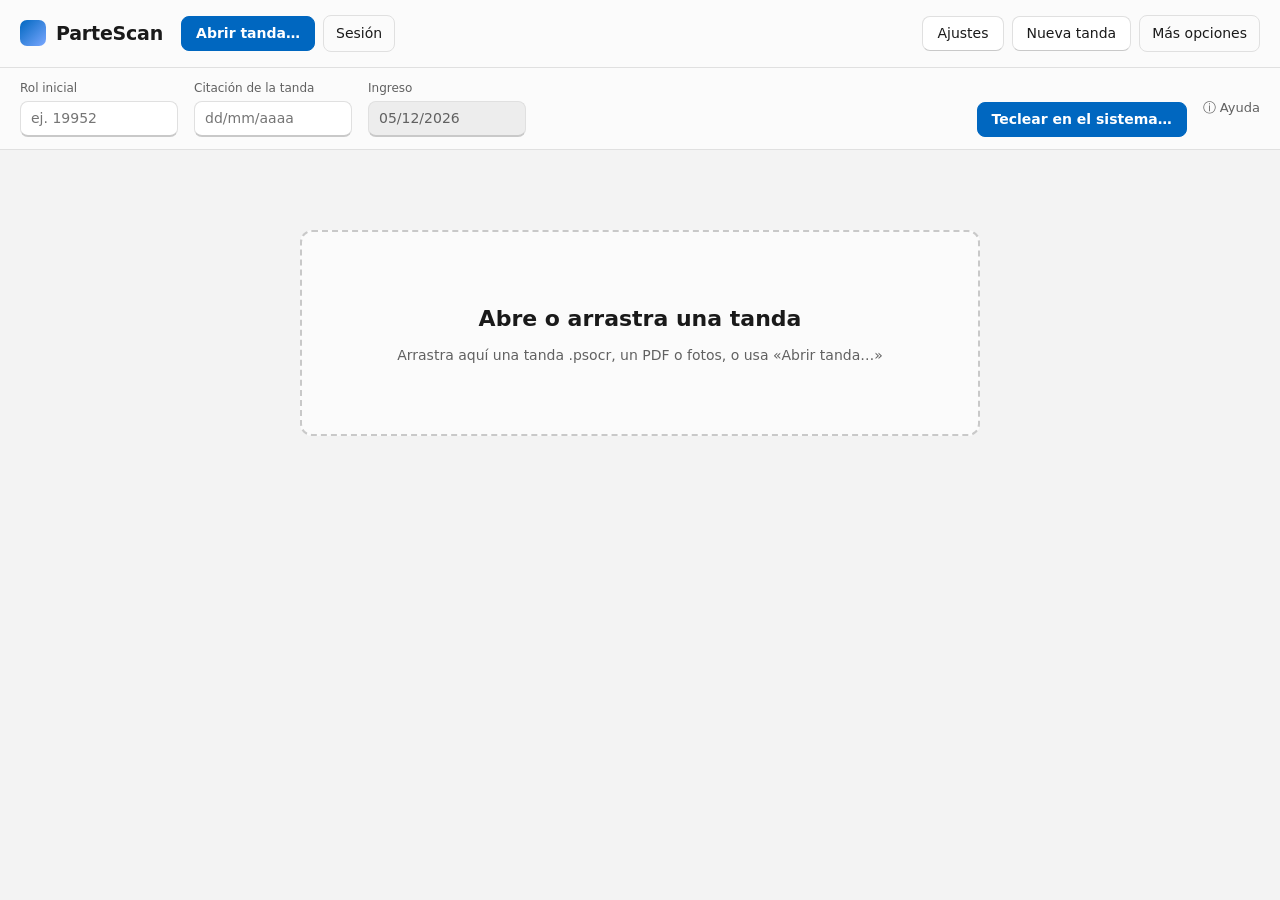
==== commit 42ac6681: "Mejora revisión de campos, recuperación de páginas y avisos de captura" ====
--- a/parte_scan/web/index.html
+++ b/parte_scan/web/index.html
@@ -328,6 +328,19 @@
     const r=await (await fetch('/api/estado')).json();
     if(editandoTanda||revision!==revisionTanda) return;
     pend=r.pendientes; err=r.error;
+    if(pend&&r.pagina) err=r.pagina+(err?' · '+err:'');
+    let informe=$('informeLectura');
+    if(!informe){informe=document.createElement('details');informe.id='informeLectura';$('estado').after(informe)}
+    informe.replaceChildren();
+    informe.hidden=!(r.fallos||[]).length;
+    const resumen=document.createElement('summary');resumen.textContent=(r.fallos||[]).length+' páginas con error';informe.append(resumen);
+    for(const fallo of r.fallos||[]){const linea=document.createElement('p');linea.textContent=fallo.nombre+' · página '+fallo.pagina+' · '+fallo.error;informe.append(linea)}
+    const reintentar=document.createElement('button');reintentar.textContent='Reintentar páginas con error';reintentar.disabled=Boolean(pend);
+    reintentar.onclick=async()=>{
+      reintentar.disabled=true;
+      try{const respuesta=await fetch('/api/reintentar-lectura',{method:'POST',headers:{'X-ParteScan-Buscar':'1'}});if(!respuesta.ok) throw new Error('No se pudo reintentar');await sondear()}
+      catch(error){toast(error.message);reintentar.disabled=false}
+    };informe.append(reintentar);
     let cambio=false;
     P.forEach((q,i)=>{const n=r.partes[i]; if(n&&n.img_cert!==q.img_cert){
       ['img_cert','cert','cert_avisos','placa','marca','tipo_vehiculo'].forEach(k=>{q[k]=n[k]}); cambio=true; }});
@@ -373,10 +386,15 @@
   return INFR.find(z=>String(z[0])===code)||INFR.find(z=>(z[0]+' · '+z[1])===v)||INFR.find(z=>String(z[1]).toLowerCase()===v.toLowerCase())||null;
 }
 function sincronizarDescripcion(p){
-  if('Descripción de la causa' in (p.ed||{})) return;
   const nombres=infrVigentes(p).map(codigo=>buscarInfr(codigo)?.[1]);
   if(nombres.every(Boolean)){
-    p.causa=nombres.join(' / ');
+    const descripcion=nombres.join(' / ');
+    if('Descripción de la causa' in (p.ed||{})){
+      if(p.ed['Descripción de la causa']===descripcion) return;
+      if(!confirm('Cambiaste las infracciones. ¿Actualizar la descripción con los códigos seleccionados? Cancelar conserva tu texto.')) return;
+      delete p.ed['Descripción de la causa'];
+    }
+    p.causa=descripcion;
     p.causa_literal=false;
   }
 }
@@ -585,6 +603,12 @@
   camposTipo[key]=(camposTipo[key]||0)+1;
   try{localStorage.setItem(CLAVE_CORRECCIONES,JSON.stringify(datos))}catch{}
 }
+function registrarCambio(p,key,antes,despues){
+  if(antes===despues) return;
+  p.historial_correcciones=p.historial_correcciones||[];
+  p.historial_correcciones.push({campo:key,antes,despues,fecha:new Date().toISOString()});
+  p.historial_correcciones=p.historial_correcciones.slice(-500);
+}
 function campoPendiente(p,key){
   if(p.fin) return false;
   if(esEmpadronado(p)&&['RUT (certificado)','Nombre (certificado)','Comuna (certificado)'].includes(key)) return false;
@@ -620,6 +644,13 @@
   }
   if(!lista.childElementCount) lista.textContent='Todavía no hay correcciones registradas.';
   pintarMemoria(lista);
+  const cambios=P.flatMap(p=>(p.historial_correcciones||[]).map(c=>({...c,parte:p.n_parte||p.id})));
+  if(cambios.length){
+    const titulo=document.createElement('h3');titulo.textContent='Historial de esta tanda';lista.append(titulo);
+    for(const c of cambios.slice(-100).reverse()){
+      const linea=document.createElement('p');linea.textContent=c.parte+' · '+c.campo+' · '+c.antes+' → '+c.despues;lista.append(linea);
+    }
+  }
   $('dlgCorrecciones').showModal();
 };
 async function revisarInfracciones(p){
@@ -677,6 +708,7 @@
     cuerpo.textContent=error.message||'No se pudo releer la descripción.';
   }
 }
+let colaBusquedas=Promise.resolve();
 function agregarBusqueda(p,key,el){
   const boton=document.createElement('button'), panel=document.createElement('div');
   boton.textContent='Buscar en el documento';
@@ -685,21 +717,31 @@
   el.after(boton,panel);
   boton.onclick=async()=>{
     boton.disabled=true;
-    panel.textContent='Volviendo a leer…';
+    let cancelada=false;
+    const cancelar=document.createElement('button');cancelar.textContent='Cancelar búsqueda';
+    cancelar.onclick=()=>{cancelada=true;panel.textContent='Búsqueda cancelada';};
+    panel.replaceChildren('Búsqueda en cola…',cancelar);
     let resultados=[], mensaje='No encontré otra lectura. Puedes escribir el dato.';
     try{
       const consulta=new URLSearchParams({id:p.id,campo:campoBusqueda(key)});
       if(p.origen==='mtt') consulta.set('modalidad',p.modalidad_mtt||'');
-      const respuesta=await fetch('/api/buscar-campo?'+consulta,{method:'POST',headers:{'X-ParteScan-Buscar':'1'}});
-      const datos=await respuesta.json();
-      if(!respuesta.ok) throw new Error(datos.error);
+      const tarea=colaBusquedas.catch(()=>{}).then(async()=>{
+        if(cancelada) return {resultados:[]};
+        panel.replaceChildren('Volviendo a leer…',cancelar);
+        const respuesta=await fetch('/api/buscar-campo?'+consulta,{method:'POST',headers:{'X-ParteScan-Buscar':'1'}});
+        const datos=await respuesta.json();
+        if(!respuesta.ok) throw new Error(datos.error);
+        return datos;
+      });
+      colaBusquedas=tarea;
+      const datos=await tarea;
       resultados=datos.resultados;
     }catch(error){
       mensaje=error.message||'No se pudo buscar el dato.';
     }finally{
       boton.disabled=false;
     }
-    if(!el.isConnected) return;
+    if(cancelada||!el.isConnected) return;
     const elegir=document.createElement('select'), aplicar=document.createElement('button');
     const evidencia=document.createElement('div');
     elegir.className='val';
@@ -814,7 +856,7 @@
         (val&&!opciones.some(o=>o[0]===val)?'<option selected value="'+esc(val)+'">'+esc(val)+' · valor leído</option>':'')+
         opciones.map(o=>'<option value="'+esc(o[0])+'"'+(o[0]===val?' selected':'')+'>'+esc(o[1])+'</option>').join('')+'</select>':
         '<input class="val" aria-label="'+esc(key)+'"'+(esInf?' list="dlInf" autocomplete="off"':'')+' value="'+esc(val)+'" placeholder="(en blanco)">';
-      r.innerHTML='<div class="lab">'+key+'</div><div>'+ctl+'<div class="meta"><span class="tag t-'+estado+'">'+(estado==='ok'&&p.ok?.[key]?'Confirmado':LAB[estado])+'</span><span class="note">'+f.n.replace(/</g,'&lt;')+'</span></div></div><div style="display:flex;gap:6px"><button>Copiar</button>'+((estado==='check'&&String(val).trim())?'<button class="cf">✓ Confirmar</button>':'')+'</div>';
+      r.innerHTML='<div class="lab">'+key+'</div><div>'+ctl+'<div class="meta"><span class="tag t-'+estado+'">'+(p.ok?.[key]?'Revisado':key in (p.ed||{})?'Modificado · revisar':estado==='ok'?'Detectado':LAB[estado])+'</span><span class="note">'+f.n.replace(/</g,'&lt;')+'</span></div></div><div style="display:flex;gap:6px"><button>Copiar</button>'+'<button class="cf"'+(estado!=='check'?' hidden':'')+'>✓ Revisar</button>'+'</div>';
       const el=r.querySelector('.val');
       el.style.textTransform='uppercase';
       if(key==='Lugar'||key==='Dirección (certificado)'){
@@ -891,13 +933,13 @@
             }
           }
         }
-        if(e.type==='change'&&campoBusqueda(key)){
+        if(e.type==='change'){
           const nuevo=el.value.trim().toUpperCase();
-          if(nuevo!==valorGuardado){contarCorreccion(p,key);valorGuardado=nuevo}
+          if(nuevo!==valorGuardado){registrarCambio(p,key,valorGuardado,nuevo);contarCorreccion(p,key);valorGuardado=nuevo}
         }
         p.ed[key]=e.target.value;
         p.ok=p.ok||{};
-        p.ok[key]=Boolean(el.value.trim());
+        p.ok[key]=false;
         if(infraccionCorregida){
           sincronizarDescripcion(p);
           refrescarConScroll();
@@ -906,7 +948,7 @@
         }
         const actual=estadoCampo(p,f,el.value), tag=r.querySelector('.tag');
         tag.className='tag t-'+actual;
-        tag.textContent=actual==='ok'&&p.ok[key]?'Confirmado':LAB[actual];
+        tag.textContent=p.ok[key]?'Revisado':(key in (p.ed||{})?'Modificado · revisar':LAB[actual]);
         const confirmar=r.querySelector('.cf');
         if(confirmar) confirmar.hidden=actual!=='check'||!el.value.trim();
         pintarTira();
@@ -942,7 +984,7 @@
       if(key==='Placa'&&!esEmpadronado(p))el.addEventListener('input',()=>{document.querySelectorAll('.row').forEach(rw=>{const lb=rw.querySelector('.lab');
         if(lb&&lb.textContent==='Nombre (certificado)'){const i=rw.querySelector('.val');if(i&&/^VEHICULO\b/.test(i.value.trim())){i.value=('VEHICULO '+el.value.trim().toUpperCase()).trim();p.ed['Nombre (certificado)'] = i.value;}}})});
       r.lastElementChild.firstElementChild.onclick=()=>{activeKey=key;copiarCampo(p,key)};
-      const bcf=r.querySelector('.cf'); if(bcf) bcf.onclick=()=>{ p.ok=p.ok||{}; p.ok[key]=true; pintarTira(); mostrar() };
+      const bcf=r.querySelector('.cf'); if(bcf) bcf.onclick=()=>{ p.ok=p.ok||{}; if(!formatoCampoValido(key,el.value)){toast('Revisa el formato del dato.');return} p.ok[key]=true; pintarTira(); mostrar() };
       if(key==='Nombre (certificado)' && p.notificado_personalmente){
         const ordenar=document.createElement('button');
         ordenar.textContent='Apellidos al inicio…';
@@ -1022,11 +1064,32 @@
   if(!esEmpadronado(p)&&k==='Nombre (certificado)'&&/^VEHICULO\b/.test(String(v).trim())){
     const pl=String(valorActual(p,'Placa')||'').trim().toUpperCase(); return ('VEHICULO '+pl).trim()}
   return v}
+function formatoCampoValido(key,valor){
+  const texto=String(valor).trim().toUpperCase();
+  if(/fecha/i.test(key)){
+    const m=texto.match(/^(\d{2})\/(\d{2})\/(\d{4})$/);
+    if(!m) return false;
+    const fecha=new Date(+m[3],+m[2]-1,+m[1]);
+    return fecha.getFullYear()===+m[3]&&fecha.getMonth()===+m[2]-1&&fecha.getDate()===+m[1];
+  }
+  if(/^Hora/.test(key)) return /^([01]\d|2[0-3]):[0-5]\d$/.test(texto);
+  if(key==='RUT (certificado)'&&texto!=='SR'){
+    const m=texto.match(/^(\d{1,8})-([0-9K])$/);
+    if(!m) return false;
+    let suma=0,factor=2;
+    for(const digito of [...m[1]].reverse()){suma+=Number(digito)*factor;factor=factor===7?2:factor+1}
+    const dv=11-suma%11;
+    return m[2]===(dv===11?'0':dv===10?'K':String(dv));
+  }
+  return true;
+}
 function estadoCampo(p,f,valor){
   if(p.origen==='carab'&&esEmpadronado(p)&&f.k==='Dirección (certificado)'&&!String(valor??'').trim()) return 'blank';
   if(!String(valor??'').trim()) return f.st==='blank'?'blank':'check';
   if(/^Infracción \d+ · código$/.test(f.k)&&f.k in (p.ed||{})&&!buscarInfr(valor)) return 'check';
-  if(p.ok?.[f.k]||f.k in (p.ed||{})) return 'ok';
+  if(!formatoCampoValido(f.k,valor)) return 'check';
+  if(p.ok?.[f.k]) return 'ok';
+  if(f.k in (p.ed||{})) return 'check';
   if(new Set((p.lecturas?.[f.k]||[]).map(([valor])=>valor).filter(Boolean)).size>1) return 'check';
   return f.st;
 }
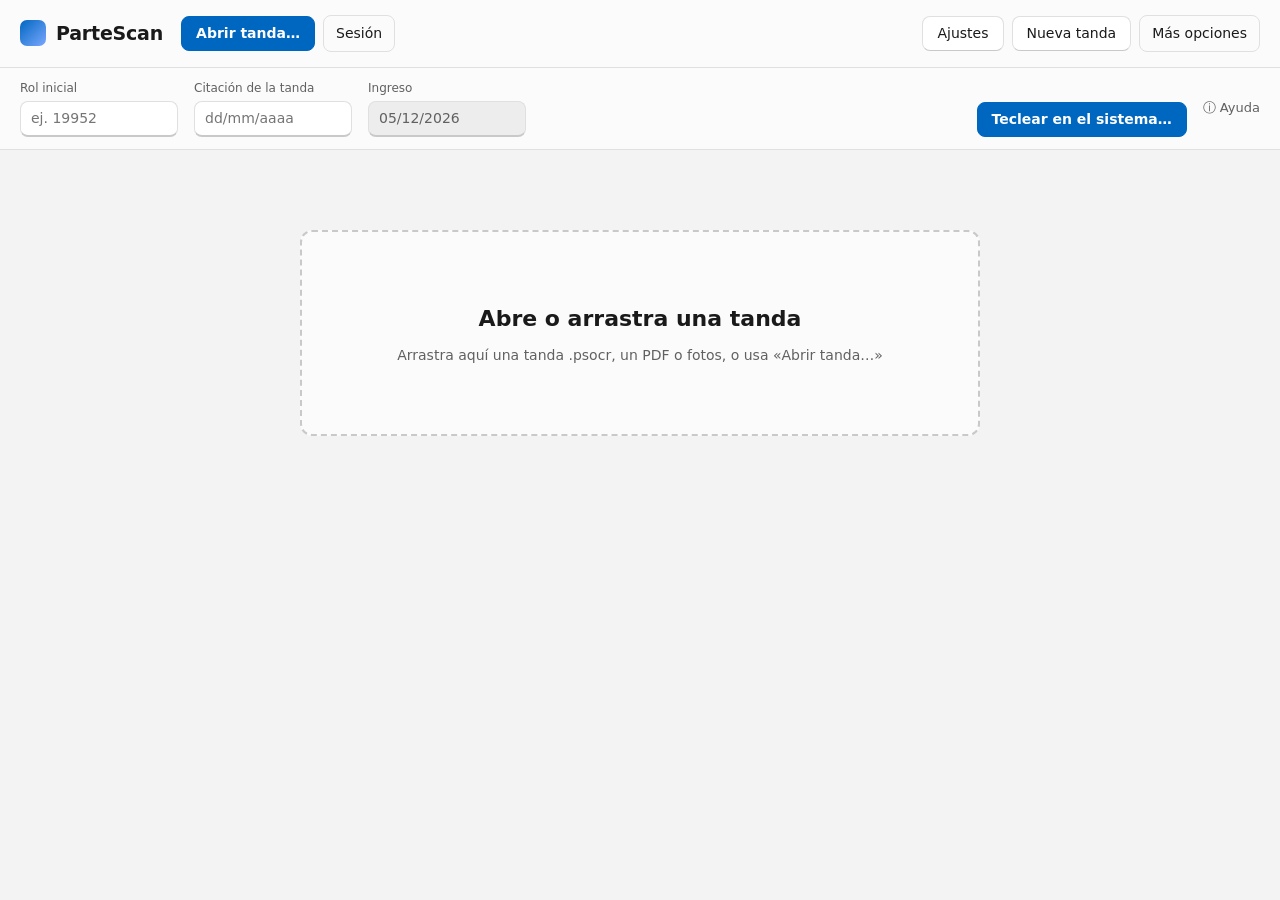
==== commit 0ebd12e4: "Publica ParteScan 5.1.18 con correcciones reales y lugares abreviados" ====
--- a/parte_scan/web/index.html
+++ b/parte_scan/web/index.html
@@ -382,13 +382,97 @@
 function refrescarConScroll(){const y=window.scrollY; pintarTira(); mostrar(); window.scrollTo(0,y)}
 function buscarInfr(v){
   v=(v||'').trim(); if(!v) return null;
-  const code=v.split(' · ')[0].trim();
+  const code=(v.match(/^(\d+)\s*(?:[·:—–-]|$)/)||[])[1]||v.split(' · ')[0].trim();
   return INFR.find(z=>String(z[0])===code)||INFR.find(z=>(z[0]+' · '+z[1])===v)||INFR.find(z=>String(z[1]).toLowerCase()===v.toLowerCase())||null;
+}
+function normalizarInfraccion(v){return String(v||'').normalize('NFD').replace(/[\u0300-\u036f]/g,'').toUpperCase().replace(/\s+/g,' ').trim()}
+function sugerirInfracciones(v){
+  const palabras=normalizarInfraccion(v).split(' ').filter(Boolean);
+  if(!palabras.length) return [];
+  return INFR.filter(z=>palabras.every(w=>normalizarInfraccion(z[0]+' '+z[1]).includes(w)))
+    .sort((a,b)=>(String(b[0])===v)-(String(a[0])===v)).slice(0,12);
+}
+function agregarSelectorInfracciones(el){
+  el.removeAttribute('list');
+  const lista=document.createElement('div');lista.className='meta';
+  lista.setAttribute('aria-label','Resultados de infracciones');
+  const actualizar=()=>{
+    lista.replaceChildren();
+    for(const hit of sugerirInfracciones(el.value)){
+      const boton=document.createElement('button');boton.type='button';
+      boton.textContent=hit[0]+' — '+hit[1];
+      // No perder el foco antes de aceptar la opción: change puede reconstruir el formulario.
+      boton.onmousedown=e=>e.preventDefault();
+      boton.onclick=()=>{el.value=String(hit[0]);lista.replaceChildren();el.dispatchEvent(new Event('change'))};
+      lista.append(boton);
+    }
+    if(!lista.childNodes.length&&el.value.trim()) lista.textContent='Sin coincidencias. Busca otra palabra o código.';
+  };
+  el.addEventListener('input',actualizar);el.addEventListener('focus',actualizar);
+  el.addEventListener('change',()=>lista.replaceChildren());
+  el.after(lista);
+}
+function descripcionInfracciones(p,nombres){
+  const codigos=infrVigentes(p).map(String);
+  if(codigos.length===3&&['92','37','33'].every(c=>codigos.includes(c))){
+    // Solo resumir cuando los códigos conservan los conceptos de este juzgado.
+    if(nombres.every((n,i)=>normalizarInfraccion(n).includes({'92':'SEGURO','37':'PERMISO','33':'REVISION'}[codigos[i]]))){
+      const t=normalizarInfraccion(p.texto_documentacion||p.infraccion_texto);
+      if(/\b(?:VIGENTES?|VALID[OA]S?)\b|\bAL\s+DIA\b/.test(t)) return nombres.join(' / ');
+      const vencida=/\bVENCID[OA]S?\b|\bCADUCAD[OA]S?\b/.test(t);
+      const sin=/\bSIN\b|\bNO\s+(?:PORTAR|PRESENTAR|CONTAR)\b/.test(t);
+      if(vencida&&!sin) return 'CONDUCIR CON LA TOTALIDAD DE LA DOCUMENTACION VENCIDA';
+      if(sin&&!vencida) return 'CONDUCIR SIN LA TOTALIDAD DE LA DOCUMENTACION';
+    }
+  }
+  return nombres.join(' / ');
+}
+const CLAVE_INTERPRETACIONES='partescan-interpretaciones-v1';
+function leerInterpretaciones(){
+  try{const datos=JSON.parse(localStorage.getItem(CLAVE_INTERPRETACIONES)||'[]');return Array.isArray(datos)?datos.filter(x=>x&&typeof x.texto==='string'&&Array.isArray(x.codigos)&&typeof x.descripcion==='string'):[]}catch{return []}
+}
+function contextoInterpretacion(p){return normalizarInfraccion(p.origen)+'|'+normalizarInfraccion(V(p,'Oficina emisora'))}
+function recordarInterpretacion(p){
+  const texto=normalizarInfraccion(p.infraccion_texto),codigos=infrVigentes(p).map(String);
+  const descripcion=String(V(p,'Descripción de la causa')||'').trim();
+  if(!texto||!descripcion||!codigos.length||!codigos.every(c=>buscarInfr(c))) return false;
+  const contexto=contextoInterpretacion(p);
+  const datos=leerInterpretaciones().filter(x=>x.texto!==texto||x.contexto!==contexto);
+  // Solo se conserva el fragmento de infracción y la interpretación confirmada.
+  datos.push({texto,contexto,codigos,descripcion,nombres:codigos.map(c=>buscarInfr(c)[1])});
+  try{localStorage.setItem(CLAVE_INTERPRETACIONES,JSON.stringify(datos.slice(-200)));return true}catch{toast('No se pudo guardar la interpretación.');return false}
+}
+function sugerirInterpretacion(p){
+  return leerInterpretaciones().find(x=>x.texto===normalizarInfraccion(p.infraccion_texto)&&x.contexto===contextoInterpretacion(p)&&
+    x.codigos.length&&x.codigos.every((c,i)=>buscarInfr(c)?.[1]===x.nombres?.[i]));
+}
+function aplicarInterpretacion(p,regla){
+  bakeEdits(p);
+  p.items=regla.codigos.map(c=>({cod:c,estado:'check',nota:'Interpretación recordada: verifica el documento.',manual:true}));
+  p.ed=p.ed||{};p.ed['Descripción de la causa']=regla.descripcion;p.causa_literal=false;
+  p.ok=p.ok||{};delete p.ok['Descripción de la causa'];
+  if(p.done) delete p.done['Descripción de la causa'];
+  Object.keys(p.ok).filter(k=>k.startsWith('Infracción ')).forEach(k=>delete p.ok[k]);
+  p.avOk=false;
+}
+function pintarMemoriaInfracciones(p,contenedor){
+  const recordar=document.createElement('button');recordar.type='button';recordar.textContent='Recordar esta interpretación';
+  recordar.title='Guarda el texto de infracción, los códigos y la descripción en este equipo. Úsalo después de revisarlos.';
+  recordar.onclick=()=>{if(recordarInterpretacion(p)){toast('Interpretación guardada. Se sugerirá para el mismo texto y oficina.');refrescarConScroll()}else toast('Revisa los códigos y la descripción antes de recordarlos.')};
+  contenedor.append(recordar);
+  const regla=sugerirInterpretacion(p);
+  if(!regla) return;
+  const detalle=document.createElement('span');detalle.textContent='Recordado: '+regla.codigos.join(', ')+' — '+regla.descripcion;
+  const usar=document.createElement('button');usar.type='button';usar.textContent='Usar interpretación recordada';
+  usar.onclick=()=>{aplicarInterpretacion(p,regla);refrescarConScroll();autoguardar().catch(()=>toast('No se pudo guardar'))};
+  const olvidar=document.createElement('button');olvidar.type='button';olvidar.textContent='Olvidar interpretación';
+  olvidar.onclick=()=>{try{localStorage.setItem(CLAVE_INTERPRETACIONES,JSON.stringify(leerInterpretaciones().filter(x=>x.texto!==regla.texto||x.contexto!==regla.contexto)));refrescarConScroll()}catch{toast('No se pudo borrar la interpretación.')}};
+  contenedor.append(detalle,usar,olvidar);
 }
 function sincronizarDescripcion(p){
   const nombres=infrVigentes(p).map(codigo=>buscarInfr(codigo)?.[1]);
   if(nombres.every(Boolean)){
-    const descripcion=nombres.join(' / ');
+    const descripcion=descripcionInfracciones(p,nombres);
     if('Descripción de la causa' in (p.ed||{})){
       if(p.ed['Descripción de la causa']===descripcion) return;
       if(!confirm('Cambiaste las infracciones. ¿Actualizar la descripción con los códigos seleccionados? Cancelar conserva tu texto.')) return;
@@ -414,10 +498,14 @@
     p.items.push({x:{abrev:String(hit[0]),t:hit[1]},cod:String(hit[0]),estado:'ok',nota:hit[1],manual:true});
     sincronizarDescripcion(p);
     refrescarConScroll();
+    autoguardar().catch(()=>toast('No se pudo guardar'));
   };
-  d.querySelectorAll('button[data-q]').forEach(b=>b.onclick=()=>{ bakeEdits(p); p.items.splice(+b.dataset.q,1); sincronizarDescripcion(p); refrescarConScroll() });
+  d.querySelectorAll('button[data-q]').forEach(b=>b.onclick=()=>{ bakeEdits(p); p.items.splice(+b.dataset.q,1); sincronizarDescripcion(p); refrescarConScroll();autoguardar().catch(()=>toast('No se pudo guardar')) });
   d.querySelector('#infAgrega').onclick=agregar;
+  agregarSelectorInfracciones(d.querySelector('#infNueva'));
   d.querySelector('#infNueva').addEventListener('keydown',e=>{ if(e.key==='Enter'){ e.preventDefault(); agregar(); } });
+  const memoria=document.createElement('div');memoria.className='meta';d.append(memoria);
+  pintarMemoriaInfracciones(p,memoria);
   return d;
 }
 function infrVigentes(p){
@@ -452,7 +540,7 @@
     gc('Actuario (código)',a?a[1]:'',a?'ok':'check',''),
     p.fecha_citacion?gc('Fecha de citación',p.fecha_citacion,'ok',''):gc('Fecha de citación',lote,lote?'check':'check',''),
     gc('Hora de citación','','blank',''),
-    gc('Lugar',p.lugar,p.lugar?'ok':'check',''),
+    gc('Lugar',compactarLugar(p.lugar),compactarLugar(p.lugar).length>30?'check':p.lugar?'ok':'check',compactarLugar(p.lugar)!==String(p.lugar||'').trim().toUpperCase()?'Original: '+(p.lugar||''):''),
     gc('Hora de la infracción',p.hora_infraccion,p.hora_infraccion?'ok':'check','')
   ]});
   const sinVeh=p.tiene_vehiculo===false||p.parte_escrito;
@@ -495,6 +583,7 @@
   return S;
 }
 function avisoVigente(p,x){
+  if(esEmpadronado(p)&&/RUT|nombre|infractor|certificado|direcci[oó]n|comuna/i.test(x)&&!/placa|patente/i.test(x)) return false;
   if(x.startsWith('Revisa al pie del parte si fue')&&p.modalidad_mtt) return false;
   if(x.startsWith('Falta el certificado')&&p.origen==='mtt'&&p.modalidad_mtt==='personal') return false;
   const c=p.cert||{}, v=k=>(valorActual(p,k)||'').trim();
@@ -550,6 +639,26 @@
 }
 const CLAVE_CORRECCIONES='partescan-correcciones-v1';
 const CLAVE_MEMORIA='partescan-memoria-calles-v1';
+function compactarLugar(valor){
+  let texto=normalizarDireccion(valor).toUpperCase().replace(/\s+/g,' ').replace(/^[ ,.;]+|[ ,.;]+$/g,'');
+  texto=texto.replace(/\bHERNANDE\s+Z\b/g,'HERNANDEZ');
+  texto=texto.replace(/\bESQ(?:UINA)?\.?\s*(?:CON\s+)?|\bINTERSECCI[ÓO]N\s+(?:CON\s+)?/g,'CON ');
+  texto=texto.replace(/\s+\/\s+/g,' CON ').replace(/\s*,?\s+CON\s+/g,' CON ');
+  texto=texto.replace(/\b(?:NRO\.?|N[°º]|N[ÚU]MERO|NO\.)\s*(?=\d)/g,'');
+  texto=texto.replace(/,?\s+(?:DE\s+(?:LA\s+)?(?:CIUDAD|COMUNA)\s+DE\s+|COMUNA\s+DE\s+)?VALDIVIA[ ,.;]*$/g,'');
+  if(texto.includes(' CON ')) texto=texto.split(/,\s*(?:SECTOR\b|DE LA COMU)/)[0];
+  let resultado=texto.split(' CON ').map(tramo=>{
+    tramo=tramo.replace(/^[ ,.;]+|[ ,.;]+$/g,'');
+    const avenidaAlemania=/^(?:AVENIDA|AVDA\.?|AV\.?)\s+ALEMANIA\b/.test(tramo);
+    tramo=tramo.replace(/^(?:(?:CALLE|AVENIDA|AVDA\.?|AV\.?)\s+)+/g,'').replace(/^ARTURO\s+PRATT?\b/,'PRAT');
+    return avenidaAlemania?'AV '+tramo:tramo;
+  }).join(' CON ').trim();
+  if(resultado.length>30){
+    const iniciales={'ERNESTO RIQUELME':'E RIQUELME','CAMILO HENRÍQUEZ':'C HENRÍQUEZ','CAMILO HENRIQUEZ':'C HENRIQUEZ','CLEMENTE ESCOBAR':'C ESCOBAR','TORIBIO MEDINA':'T MEDINA'};
+    for(const [nombre,breve] of Object.entries(iniciales)) resultado=resultado.replace(new RegExp('\\b'+nombre+'\\b','g'),breve);
+  }
+  return resultado.replace(/\s+/g,' ').replace(/^[ ,.;]+|[ ,.;]+$/g,'');
+}
 function normalizarDireccion(texto){
   return String(texto??'').replace(/\b[O0]\s*['’‘´`ʼ]?\s*HIGGINS\b/gi,'OHIGGINS');
 }
@@ -837,10 +946,26 @@
       boton.setAttribute('aria-pressed',String(marcado));
       boton.onclick=()=>{
         p.empadronadoManual=!marcado;
+        p.denunciadoDomicilio=false;
+        p.avOk=false;
+        for(const key of ['RUT (certificado)','Nombre (certificado)','Dirección (certificado)','Comuna (certificado)']){
+          delete p.ed?.[key];delete p.ok?.[key];delete p.done?.[key];
+        }
         pintarTira();mostrar();
         autoguardar().catch(()=>toast('No se pudo guardar la sesión automáticamente'));
       };
       d.appendChild(boton);
+      const domicilio=document.createElement('button');
+      domicilio.type='button';domicilio.textContent=p.denunciadoDomicilio?'✓ Denunciado por domicilio':'Denunciado por domicilio (sin persona)';
+      domicilio.onclick=()=>{
+        p.denunciadoDomicilio=!p.denunciadoDomicilio;
+        p.avOk=false;
+        for(const key of ['RUT (certificado)','Nombre (certificado)','Dirección (certificado)','Comuna (certificado)']){
+          delete p.ed?.[key];delete p.ok?.[key];delete p.done?.[key];
+        }
+        pintarTira();mostrar();autoguardar().catch(()=>toast('No se pudo guardar'));
+      };
+      d.appendChild(domicilio);
     }
     s.f.forEach(f=>{
       const key=f.k, val=valorActual(p,key);
@@ -858,7 +983,13 @@
         '<input class="val" aria-label="'+esc(key)+'"'+(esInf?' list="dlInf" autocomplete="off"':'')+' value="'+esc(val)+'" placeholder="(en blanco)">';
       r.innerHTML='<div class="lab">'+key+'</div><div>'+ctl+'<div class="meta"><span class="tag t-'+estado+'">'+(p.ok?.[key]?'Revisado':key in (p.ed||{})?'Modificado · revisar':estado==='ok'?'Detectado':LAB[estado])+'</span><span class="note">'+f.n.replace(/</g,'&lt;')+'</span></div></div><div style="display:flex;gap:6px"><button>Copiar</button>'+'<button class="cf"'+(estado!=='check'?' hidden':'')+'>✓ Revisar</button>'+'</div>';
       const el=r.querySelector('.val');
+      if(esInf) agregarSelectorInfracciones(el);
       el.style.textTransform='uppercase';
+      if(key==='Lugar'){
+        const contador=document.createElement('span');contador.className='note';contador.setAttribute('aria-live','polite');
+        const actualizar=()=>{const n=compactarLugar(el.value).length;contador.textContent=n+'/30 caracteres'+(n>30?' · Abrevia este lugar antes de teclear':'');};
+        el.after(contador);el.addEventListener('input',actualizar);el.addEventListener('change',actualizar);actualizar();
+      }
       if(key==='Lugar'||key==='Dirección (certificado)'){
         el.value=normalizarDireccion(el.value);
         const original=el.value, memoria=document.createElement('div');memoria.className='meta';
@@ -923,13 +1054,14 @@
       el.oninput=el.onchange=e=>{
         let infraccionCorregida=false;
         if(e.type==='change'){
-          if(key==='Lugar'||key==='Dirección (certificado)') el.value=normalizarDireccion(el.value);
+          if(key==='Lugar') el.value=compactarLugar(el.value);
+          if(key==='Dirección (certificado)') el.value=normalizarDireccion(el.value);
           if(key==='RUT (certificado)') el.value=formatoRut(el.value);
           if(esInf){
             const hit=buscarInfr(el.value);
             if(hit){
               el.value=String(hit[0]);
-              infraccionCorregida=el.value!==String(f.v);
+              infraccionCorregida=el.value!==valorGuardado;
             }
           }
         }
@@ -939,7 +1071,7 @@
         }
         p.ed[key]=e.target.value;
         p.ok=p.ok||{};
-        p.ok[key]=false;
+        p.ok[key]=formatoCampoValido(key,el.value)&&Boolean(el.value.trim());
         if(infraccionCorregida){
           sincronizarDescripcion(p);
           refrescarConScroll();
@@ -1020,10 +1152,12 @@
   return m?m[1]+'-'+m[2]:limpio;
 }
 function esEmpadronado(p){
+  if(p.denunciadoDomicilio) return true;
   if(p.origen==='carab'&&typeof p.empadronadoManual==='boolean') return p.empadronadoManual;
   return p.empadronado||/^PORESCRITO[.:;]*$/i.test((p.cert?.nombre||'').replace(/\s/g,''));
 }
 function nombreEmpadronado(p){
+  if(p.denunciadoDomicilio) return normalizarDireccion(p.ed?.Lugar??p.lugar??'').trim().toUpperCase();
   const tipo=p.ed?.['Tipo de vehículo (certificado)']??(p.cert?.tipo_vehiculo||p.tipo_vehiculo||'VEHICULO');
   const placa=p.ed?.['Placa']??p.placa??'';
   return [tipo,placa].map(v=>String(v).trim().toUpperCase()).filter(Boolean).join(' ');
@@ -1036,7 +1170,7 @@
     if(key==='RUT (certificado)') return p.origen==='carab'?'SR':'';
     if(key==='Nombre (certificado)') return nombreEmpadronado(p);
   }
-  const formato=key==='RUT (certificado)'?formatoRut:v=>v;
+  const formato=key==='Lugar'?compactarLugar:key==='RUT (certificado)'?formatoRut:v=>v;
   if (p.ed && key in p.ed) return formato(p.ed[key]);
   for(const s of campos(p)) for(const f of s.f) if(f.k===key) return formato(f.v);
   return '';
@@ -1060,12 +1194,14 @@
 function carab0(p){return p.origen==='carab'}
 function V(p,k){
   const v=valorActual(p,k);
-  if(k==='Lugar'||k==='Dirección (certificado)') return normalizarDireccion(v);
+  if(k==='Lugar') return compactarLugar(v);
+  if(k==='Dirección (certificado)') return normalizarDireccion(v);
   if(!esEmpadronado(p)&&k==='Nombre (certificado)'&&/^VEHICULO\b/.test(String(v).trim())){
     const pl=String(valorActual(p,'Placa')||'').trim().toUpperCase(); return ('VEHICULO '+pl).trim()}
   return v}
 function formatoCampoValido(key,valor){
   const texto=String(valor).trim().toUpperCase();
+  if(key==='Lugar') return compactarLugar(texto).length<=30;
   if(/fecha/i.test(key)){
     const m=texto.match(/^(\d{2})\/(\d{2})\/(\d{4})$/);
     if(!m) return false;
